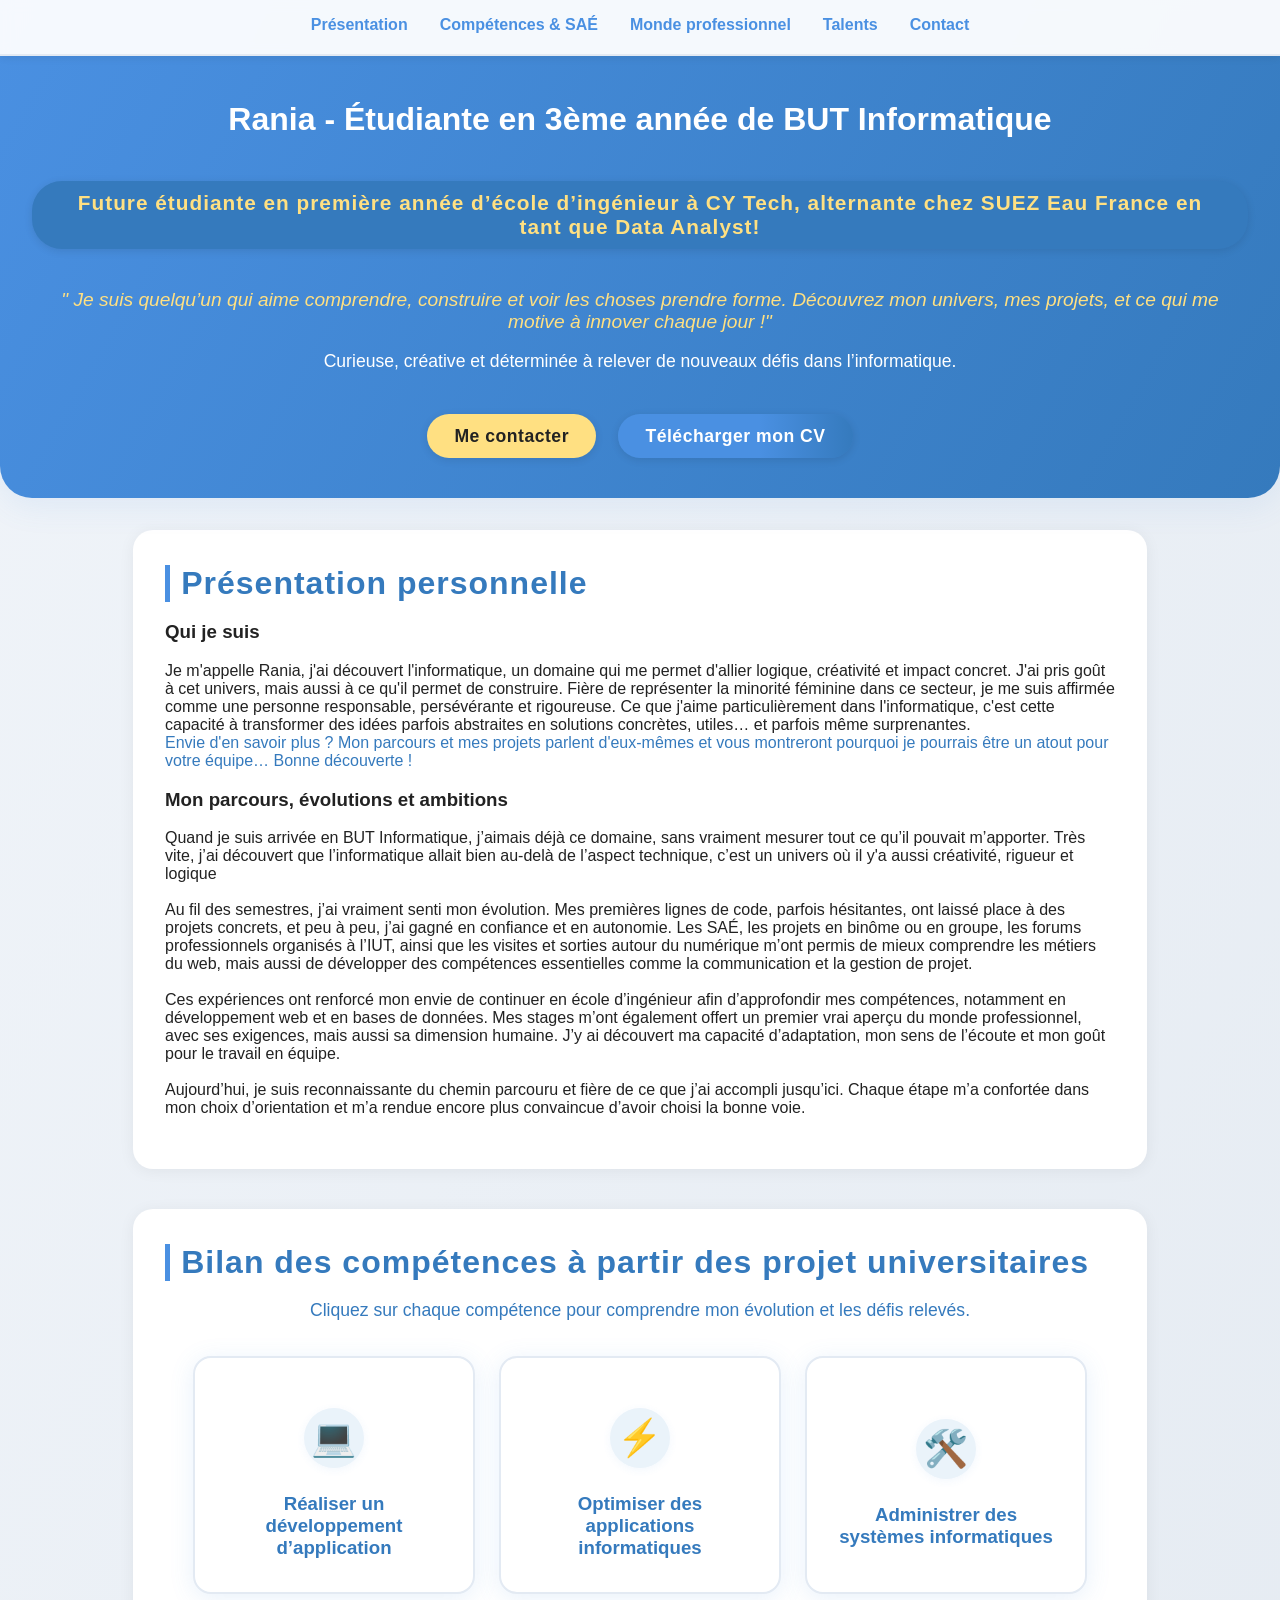
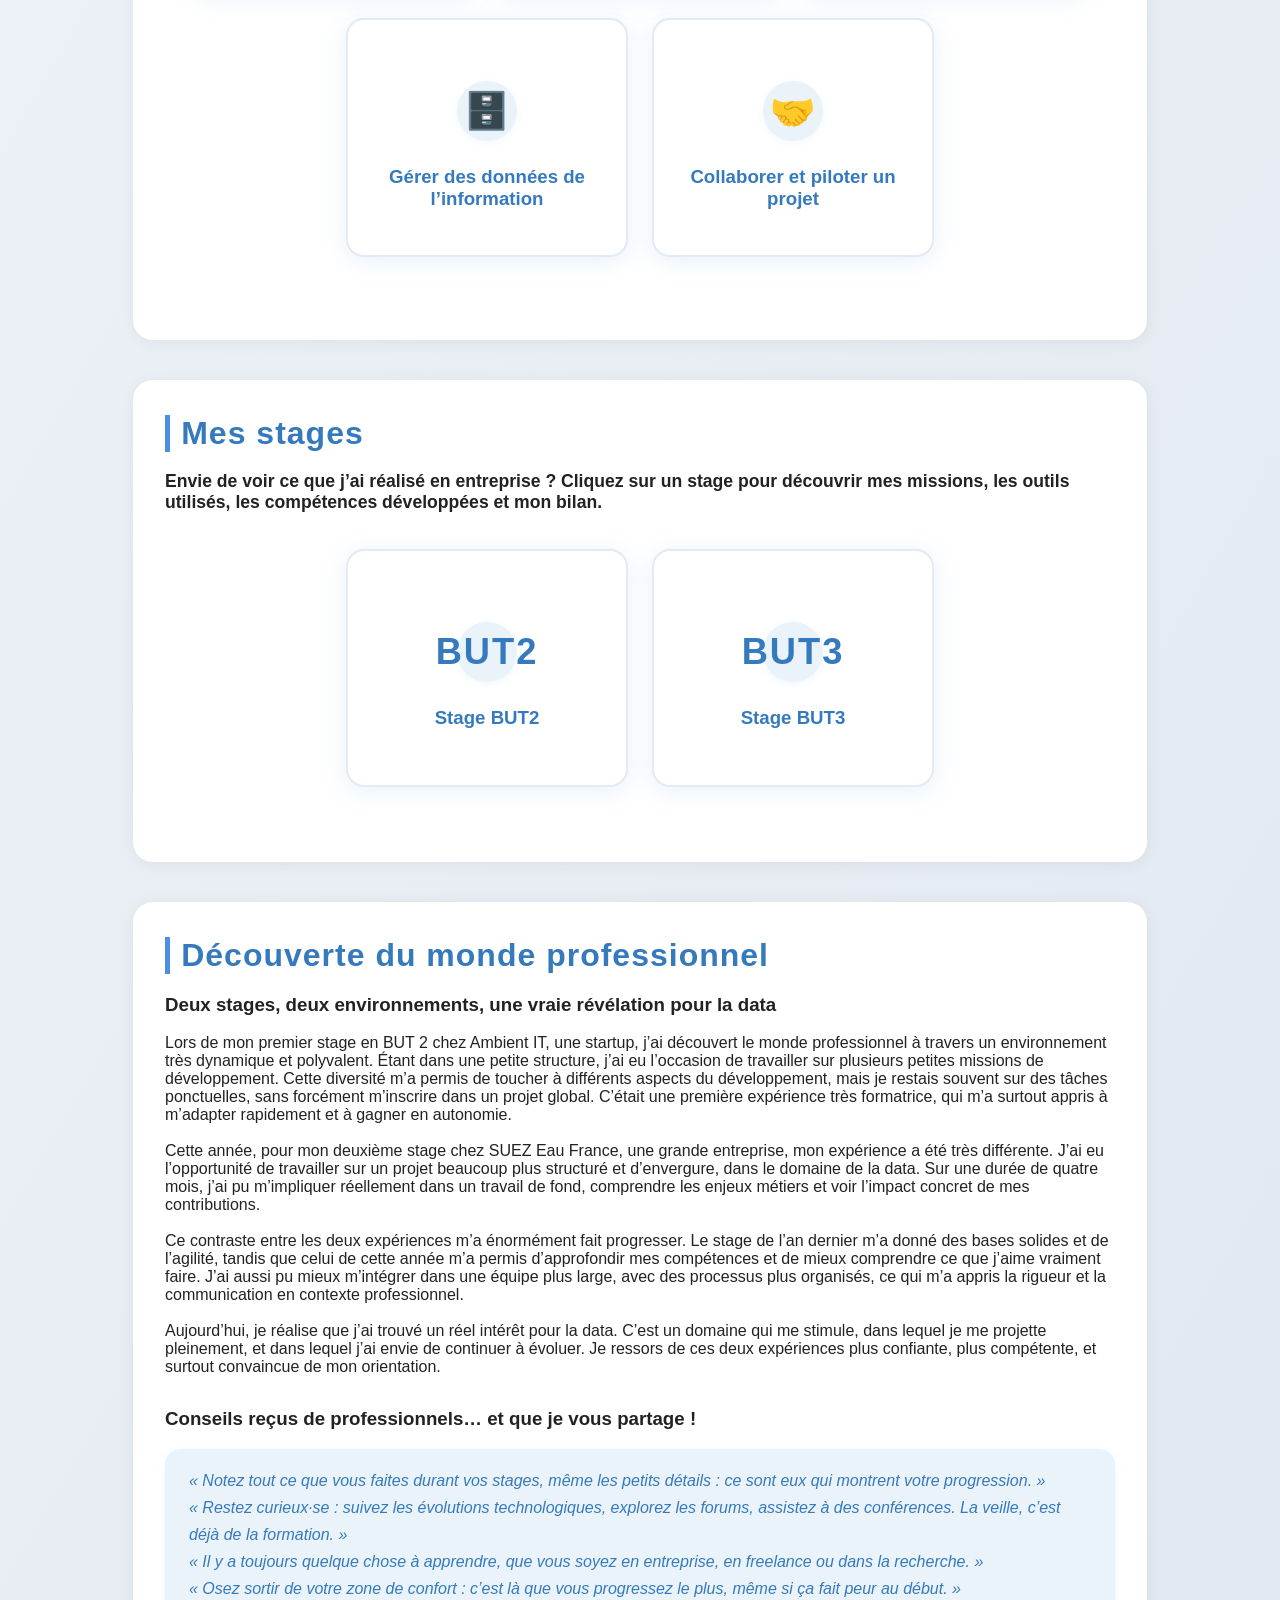
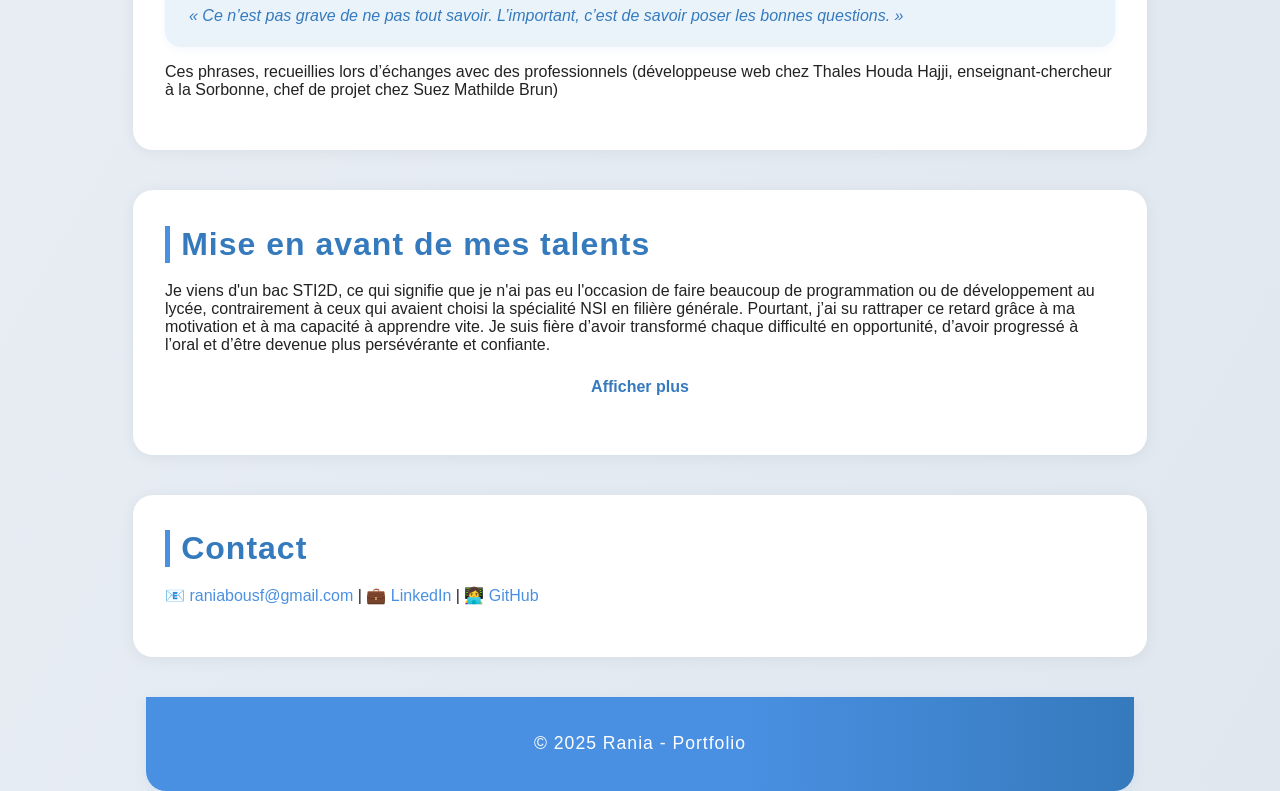
==== index.html @ 8cc6639d "Mise à jour du portfolio" ====
<!DOCTYPE html>
<html lang="fr">

<head>
  <meta charset="UTF-8">
  <meta name="viewport" content="width=device-width, initial-scale=1.0">
  <title>Portfolio de Rania</title>
  <style>
    body {
      margin: 0;
      font-family: 'Segoe UI', Arial, sans-serif;
      background: linear-gradient(120deg, #f0f4f9 0%, #e0e7ef 100%);
      color: #222;
      min-height: 100vh;
    }

    nav {
      position: fixed;
      top: 0;
      left: 0;
      right: 0;
      background: rgba(255, 255, 255, 0.95);
      box-shadow: 0 2px 8px rgba(0, 0, 0, 0.07);
      z-index: 10;
      display: flex;
      justify-content: center;
      gap: 2rem;
      padding: 1rem 0;
      backdrop-filter: blur(6px);
      border-bottom: 2px solid #e3eaf3;
      animation: fadeInDown 1s;
    }

    @keyframes fadeInDown {
      from {
        transform: translateY(-40px);
        opacity: 0;
      }

      to {
        transform: translateY(0);
        opacity: 1;
      }
    }

    nav a {
      color: #4A90E2;
      font-weight: 600;
      text-decoration: none;
      transition: color 0.2s, border-bottom 0.2s;
      padding-bottom: 2px;
      border-bottom: 2px solid transparent;
    }

    nav a:hover {
      color: #222;
      border-bottom: 2px solid #357ABD;
    }

    header {
      background: linear-gradient(120deg, #4A90E2 0%, #357ABD 100%);
      color: white;
      padding: 5rem 2rem 2.5rem 2rem;
      text-align: center;
      margin-bottom: 2rem;
      position: relative;
      border-radius: 0 0 32px 32px;
      box-shadow: 0 8px 32px rgba(74, 144, 226, 0.10);
      animation: fadeIn 1.2s;
    }

    @keyframes fadeIn {
      from {
        opacity: 0;
      }

      to {
        opacity: 1;
      }
    }

    .profile-pic {
      width: 130px;
      height: 130px;
      object-fit: cover;
      border-radius: 50%;
      border: 5px solid #fff;
      box-shadow: 0 4px 24px rgba(0, 0, 0, 0.10);
      margin-bottom: 1rem;
      background: #eee;
      transition: transform 0.3s;
    }

    .profile-pic:hover {
      transform: scale(1.07) rotate(-3deg);
    }

    .cv-btn {
      display: inline-block;
      margin-top: 1rem;
      padding: 0.7rem 1.7rem;
      background: linear-gradient(90deg, #4A90E2 60%, #357ABD 100%);
      color: #fff;
      border-radius: 25px;
      font-weight: 600;
      border: none;
      box-shadow: 0 2px 8px rgba(0, 0, 0, 0.10);
      cursor: pointer;
      transition: background 0.2s, color 0.2s, transform 0.2s;
      text-decoration: none;
      font-size: 1.1em;
      letter-spacing: 0.5px;
    }

    .cv-btn:hover {
      background: linear-gradient(90deg, #357ABD 60%, #4A90E2 100%);
      color: #fff;
      transform: scale(1.05);
    }

    section {
      padding: 2.2rem 2rem;
      max-width: 950px;
      margin: auto;
      background: #fff;
      border-radius: 20px;
      box-shadow: 0 2px 16px rgba(0, 0, 0, 0.06);
      margin-bottom: 2.5rem;
      animation: fadeIn 1.2s;
    }

    h2 {
      color: #357ABD;
      margin-top: 0;
      letter-spacing: 1px;
      font-size: 2em;
      border-left: 5px solid #4A90E2;
      padding-left: 0.7rem;
      margin-bottom: 1.2rem;
    }

    .skills,
    .projects {
      display: grid;
      grid-template-columns: repeat(auto-fit, minmax(220px, 1fr));
      gap: 1.2rem;
    }

    .card {
      background: linear-gradient(120deg, #f7fbff 60%, #eaf3fa 100%);
      padding: 1.4rem 1.1rem;
      border-radius: 16px;
      box-shadow: 0 2px 12px rgba(74, 144, 226, 0.09);
      transition: transform 0.22s, box-shadow 0.22s;
      border: 1px solid #e3eaf3;
      position: relative;
      overflow: hidden;
    }

    .card:hover {
      transform: translateY(-8px) scale(1.04) rotate(-1deg);
      box-shadow: 0 8px 32px rgba(74, 144, 226, 0.18);
      background: linear-gradient(120deg, #eaf3fa 60%, #f7fbff 100%);
    }

    .card h3 {
      margin-top: 0;
      color: #4A90E2;
      font-size: 1.2em;
    }

    .card:before {
      content: '';
      position: absolute;
      top: -40px;
      right: -40px;
      width: 80px;
      height: 80px;
      background: radial-gradient(circle, #4A90E2 0%, transparent 70%);
      opacity: 0.08;
      z-index: 0;
    }

    .card>* {
      position: relative;
      z-index: 1;
    }

    .card ul {
      margin: 0;
      padding-left: 1.2em;
    }

    #interests ul {
      list-style: none;
      padding: 0;
      display: flex;
      gap: 2rem;
      flex-wrap: wrap;
      justify-content: center;
      font-size: 1.1em;
    }

    #interests li {
      background: #eaf3fa;
      border-radius: 18px;
      padding: 0.5em 1.2em;
      box-shadow: 0 1px 4px rgba(74, 144, 226, 0.07);
      margin-bottom: 0.5em;
      display: flex;
      align-items: center;
      gap: 0.5em;
    }

    footer {
      text-align: center;
      padding: 1.2rem;
      background: linear-gradient(90deg, #4A90E2 60%, #357ABD 100%);
      color: white;
      border-radius: 0 0 20px 20px;
      margin: 2rem auto 0 auto;
      max-width: 950px;
      font-size: 1.1em;
      letter-spacing: 1px;
      box-shadow: 0 2px 12px rgba(74, 144, 226, 0.10);
    }

    a {
      color: #4A90E2;
      text-decoration: none;
      transition: color 0.2s;
    }

    a:hover {
      color: #357ABD;
    }

    @media (max-width: 700px) {
      section {
        padding: 1rem;
      }

      .skills,
      .projects {
        grid-template-columns: 1fr;
      }

      nav {
        gap: 1rem;
      }

      header {
        padding-top: 7rem;
      }
    }

    @media (max-width: 500px) {
      h2 {
        font-size: 1.3em;
      }

      .profile-pic {
        width: 90px;
        height: 90px;
      }
    }

    .accordion-container {
      max-width: 900px;
      margin: 2rem auto;
    }

    .accordion {
      background-color: #f7fbff;
      color: #357ABD;
      cursor: pointer;
      padding: 1.2rem 1.5rem;
      width: 100%;
      border: none;
      text-align: left;
      outline: none;
      font-size: 1.15em;
      font-weight: 600;
      border-radius: 12px;
      margin-bottom: 0.5rem;
      box-shadow: 0 2px 8px rgba(74, 144, 226, 0.07);
      transition: background 0.2s;
    }

    .accordion.active,
    .accordion:hover {
      background-color: #eaf3fa;
    }

    .panel {
      background: #fff;
      border-radius: 0 0 12px 12px;
      box-shadow: 0 2px 8px rgba(74, 144, 226, 0.04);
      max-height: 0;
      overflow: hidden;
      transition: max-height 0.3s ease;
      padding: 0 1.5rem;
      margin-bottom: 1.2rem;
    }

    .panel p {
      margin: 1.2rem 0;
    }

    .competence-cards {
      display: flex;
      flex-wrap: wrap;
      gap: 1.5rem;
      justify-content: center;
      margin-bottom: 2.5rem;
    }

    .competence-card {
      display: flex;
      flex-direction: column;
      align-items: center;
      justify-content: center;
      background: linear-gradient(120deg, #f7fbff 60%, #eaf3fa 100%);
      border-radius: 18px;
      box-shadow: 0 2px 12px rgba(74, 144, 226, 0.09);
      padding: 2rem 1.5rem 1.2rem 1.5rem;
      width: 220px;
      min-height: 180px;
      text-align: center;
      text-decoration: none;
      color: #357ABD;
      font-weight: 600;
      font-size: 1.08em;
      transition: transform 0.18s, box-shadow 0.18s, background 0.18s;
      border: 2px solid transparent;
      position: relative;
      overflow: visible;
    }

    .competence-card:hover {
      background: #eaf3fa;
      transform: translateY(-8px) scale(1.04);
      box-shadow: 0 8px 32px rgba(74, 144, 226, 0.18);
      border: 2px solid #4A90E2;
      cursor: pointer;
    }

    .competence-desc {
      display: none;
      position: absolute;
      left: 50%;
      top: 100%;
      transform: translateX(-50%);
      background: #fff;
      color: #357ABD;
      border-radius: 12px;
      box-shadow: 0 2px 12px rgba(74, 144, 226, 0.13);
      padding: 1em 1.2em;
      width: 260px;
      z-index: 10;
      font-size: 0.98em;
      font-weight: 400;
      margin-top: 0.7em;
      text-align: left;
    }

    .competence-card:hover .competence-desc {
      display: block;
    }

    @media (max-width: 900px) {
      .competence-desc {
        left: 50%;
        top: 110%;
        width: 90vw;
        max-width: 320px;
      }
    }
  </style>
  <link rel="stylesheet" href="competences.css">
</head>

<body>
  <nav>
    <a href="#presentation">Présentation</a>
    <a href="#competences">Compétences & SAÉ</a>
    <a href="#pro">Monde professionnel</a>
    <a href="#talents">Talents</a>
    <a href="#contact">Contact</a>
  </nav>
  <header>
    <h1>Rania - Étudiante en 3ème année de BUT Informatique</h1>
    <div
      style="font-size:1.3em; font-weight:600; margin:1em 0; color:#ffe082; background:#357ABD; display:inline-block; padding:0.5em 1.5em; border-radius:30px; box-shadow:0 2px 8px rgba(0,0,0,0.10); letter-spacing:1px;">
      Future étudiante en première année d’école d’ingénieur à CY Tech, alternante chez SUEZ Eau France en tant que Data
      Analyst!</div>
    <p style="font-style: italic; font-size:1.2em; margin-bottom:0.5em; color:#ffe082;">"
      Je suis quelqu’un qui aime comprendre, construire et voir les choses prendre forme. Découvrez mon univers, mes
      projets, et ce qui me motive à innover chaque jour !"
    </p>
    <p style="font-size:1.1em; color:#fff; margin-bottom:1.5em;">Curieuse, créative et déterminée à relever de nouveaux
      défis dans l’informatique.</p>
    <a href="#contact" class="cv-btn" style="background:#ffe082; color:#222; margin-right:1em;">Me contacter</a>
    <a href="CV_Rania_cytech.pdf" class="cv-btn" download="CV_Rania_cytech.pdf">Télécharger mon CV</a>
  </header>

  <section id="presentation">
    <h2>Présentation personnelle</h2>
    <h3>Qui je suis</h3>
    <p style="color: #222;">Je m'appelle Rania, j'ai découvert l'informatique, un domaine qui me permet d'allier
      logique, créativité et impact concret. J'ai pris goût à cet univers, mais aussi à ce qu'il permet de construire.
      Fière de représenter la minorité féminine dans ce secteur, je me suis affirmée comme une personne responsable,
      persévérante et rigoureuse. Ce que j'aime particulièrement dans l'informatique, c'est cette capacité à
      transformer des idées parfois abstraites en solutions concrètes, utiles… et parfois même surprenantes.<br><span
        style="color:#357ABD;font-weight:500;">Envie d'en savoir plus ? Mon parcours et mes projets parlent d'eux-mêmes
        et vous montreront pourquoi je pourrais être un atout pour votre équipe… Bonne découverte !</span></p>
    <h3>Mon parcours, évolutions et ambitions</h3>
    <p style="color: #222;">Quand je suis arrivée en BUT Informatique, j’aimais déjà ce domaine, sans vraiment mesurer
      tout ce qu’il pouvait m’apporter. Très vite, j’ai découvert que l’informatique allait bien au-delà de l’aspect
      technique, c’est un univers où il y'a aussi créativité, rigueur et logique
      <br><br>
      Au fil des semestres, j’ai vraiment senti mon évolution. Mes premières lignes de code, parfois hésitantes, ont
      laissé place à des projets concrets, et peu à peu, j’ai gagné en confiance et en autonomie. Les SAÉ, les projets
      en
      binôme ou en groupe, les forums professionnels organisés à l’IUT, ainsi que les visites et sorties autour du
      numérique m’ont permis de mieux comprendre les métiers du web, mais aussi de développer des compétences
      essentielles comme la communication et la gestion de projet.
      <br><br>
      Ces expériences ont renforcé mon envie de continuer en école d’ingénieur afin d’approfondir mes compétences,
      notamment en développement web et en bases de données. Mes stages m’ont également offert un premier vrai aperçu du
      monde professionnel, avec ses exigences, mais aussi sa dimension humaine. J’y ai découvert ma capacité
      d’adaptation, mon sens de l’écoute et mon goût pour le travail en équipe.
      <br><br>
      Aujourd’hui, je suis reconnaissante du chemin parcouru et fière de ce que j’ai accompli jusqu’ici. Chaque étape
      m’a confortée dans mon choix d’orientation et m’a rendue encore plus convaincue d’avoir choisi la bonne voie.
    </p>
  </section>

  <section id="competences">
    <h2>Bilan des compétences à partir des projet universitaires</h2>
    <p style="text-align:center;font-size:1.1em;margin-bottom:2em;color:#357ABD;font-weight:500;">Cliquez sur chaque
      compétence pour comprendre mon évolution et les défis relevés.</p>
    <div class="competence-cards">
      <a href="competence-realiser.html" class="competence-card">
        <span class="competence-icon">💻</span>
        <span class="competence-title">Réaliser un développement d’application</span>
        <span class="competence-desc">Concevoir, développer, tester et documenter une solution applicative à partir d’un
          besoin utilisateur. Ici, je montre comment je transforme une idée en application concrète, du cahier des
          charges au produit fini.</span>
      </a>
      <a href="competence-optimiser.html" class="competence-card">
        <span class="competence-icon">⚡</span>
        <span class="competence-title">Optimiser des applications informatiques</span>
        <span class="competence-desc">Proposer et mettre en œuvre des solutions pour améliorer les performances, la
          qualité ou la maintenabilité d'une application. J’aime chercher comment rendre un projet plus efficace, plus
          rapide, et plus fiable.</span>
      </a>
      <a href="competence-administrer.html" class="competence-card">
        <span class="competence-icon">🛠️</span>
        <span class="competence-title">Administrer des systèmes informatiques</span>
        <span class="competence-desc">Installer, configurer, sécuriser et maintenir des systèmes informatiques et des
          réseaux. Cette compétence m’a appris à organiser, sécuriser et maintenir l’infrastructure technique qui fait
          tourner les applications.</span>
      </a>
      <a href="competence-gerer.html" class="competence-card">
        <span class="competence-icon">🗄️</span>
        <span class="competence-title">Gérer des données de l’information</span>
        <span class="competence-desc">Concevoir, mettre en place, interroger et exploiter des bases de données pour
          répondre à un besoin. J’ai appris à structurer, manipuler et valoriser les données pour en tirer le
          meilleur.</span>
      </a>
      <a href="competence-collaborer.html" class="competence-card">
        <span class="competence-icon">🤝</span>
        <span class="competence-title">Collaborer et piloter un projet</span>
        <span class="competence-desc">Organiser, piloter un projet et travailler efficacement en équipe. Pour moi, c’est
          la clé pour avancer ensemble, partager les idées, s’adapter et réussir collectivement.</span>
      </a>
    </div>
    <!-- Sections détaillées pour chaque compétence (à remplir) -->
    <div id="competence-realiser" style="margin-top:3em;"></div>
    <div id="competence-optimiser" style="margin-top:3em;"></div>
    <div id="competence-administrer" style="margin-top:3em;"></div>
    <div id="competence-gerer" style="margin-top:3em;"></div>
    <div id="competence-collaborer" style="margin-top:3em;"></div>
  </section>

  <section id="stages">
    <h2>Mes stages</h2>
    <p style="color: #222; margin-bottom: 2em; font-weight: 600; font-size: 1.1em;">Envie de voir ce que j’ai réalisé en
      entreprise ?
      Cliquez sur un stage pour découvrir mes missions, les outils utilisés, les compétences développées et mon
      bilan.</p>
    <div class="competence-cards">
      <a href="stage.html#stage-but2" class="competence-card">
        <span class="competence-icon">BUT2</span>
        <span class="competence-title">Stage BUT2</span>
        <span class="competence-desc">Ambient IT (startup) : missions variées en développement.</span>
      </a>
      <a href="stage.html#stage-but3" class="competence-card">
        <span class="competence-icon">BUT3</span>
        <span class="competence-title">Stage BUT3</span>
        <span class="competence-desc">SUEZ Eau France : projet data structuré et impact concret.</span>
      </a>
    </div>
  </section>

  <section id="pro">
    <h2>Découverte du monde professionnel</h2>
    <h3>Deux stages, deux environnements, une vraie révélation pour la data</h3>
    <p style="color: #222;">Lors de mon premier stage en BUT 2 chez Ambient IT, une startup, j’ai découvert le monde
      professionnel à travers un environnement très dynamique et polyvalent. Étant dans une petite structure, j’ai eu
      l’occasion de travailler sur plusieurs petites missions de développement. Cette diversité m’a permis de toucher à
      différents aspects du développement, mais je restais souvent sur des tâches ponctuelles, sans forcément m’inscrire
      dans un projet global. C’était une première expérience très formatrice, qui m’a surtout appris à m’adapter
      rapidement et à gagner en autonomie.
      <br><br>
      Cette année, pour mon deuxième stage chez SUEZ Eau France, une grande entreprise, mon expérience a été très
      différente. J’ai eu l’opportunité de travailler sur un projet beaucoup plus structuré et d’envergure, dans le
      domaine de la data. Sur une durée de quatre mois, j’ai pu m’impliquer réellement dans un travail de fond,
      comprendre les enjeux métiers et voir l’impact concret de mes contributions.
      <br><br>
      Ce contraste entre les deux expériences m’a énormément fait progresser. Le stage de l’an dernier m’a donné des
      bases solides et de l’agilité, tandis que celui de cette année m’a permis d’approfondir mes compétences et de
      mieux comprendre ce que j’aime vraiment faire. J’ai aussi pu mieux m’intégrer dans une équipe plus large, avec des
      processus plus organisés, ce qui m’a appris la rigueur et la communication en contexte professionnel.
      <br><br>
      Aujourd’hui, je réalise que j’ai trouvé un réel intérêt pour la data. C’est un domaine qui me stimule, dans lequel
      je me projette pleinement, et dans lequel j’ai envie de continuer à évoluer. Je ressors de ces deux expériences
      plus confiante, plus compétente, et surtout convaincue de mon orientation.
    </p>

    <div class="projet-card projet-flex" style="margin-top:2em;">
      <div class="projet-info">
        <h3>Conseils reçus de professionnels… et que je vous partage !</h3>
        <p
          style="font-style:italic;color:#357ABD;line-height:1.7;background:#eaf3fa;padding:1.1em 1.5em;border-radius:16px;box-shadow:0 2px 8px rgba(74,144,226,0.07);margin-bottom:1em;">
          « Notez tout ce que vous faites durant vos stages, même les petits détails : ce sont eux qui montrent votre
          progression. »<br>
          « Restez curieux·se : suivez les évolutions technologiques, explorez les forums, assistez à des conférences.
          La veille, c’est déjà de la formation. »<br>
          « Il y a toujours quelque chose à apprendre, que vous soyez en entreprise, en freelance ou dans la recherche.
          »<br>
          « Osez sortir de votre zone de confort : c’est là que vous progressez le plus, même si ça fait peur au début.
          »<br>
          « Ce n’est pas grave de ne pas tout savoir. L’important, c’est de savoir poser les bonnes questions. »
        </p>
        <p style="margin-top:1em; color: #222;">
          Ces phrases, recueillies lors d’échanges avec des professionnels (développeuse web chez Thales Houda Hajji,
          enseignant-chercheur à la Sorbonne, chef de projet chez Suez Mathilde Brun)
        </p>
      </div>
    </div>
  </section>

  <section id="mise-en-avant-talents">
    <h2>Mise en avant de mes talents</h2>
    <div id="talents-preview" style="margin-bottom:1.5em;">
      <p style="color: #222;">Je viens d'un bac STI2D, ce qui signifie que je n'ai pas eu l'occasion de faire beaucoup
        de programmation ou de
        développement au lycée, contrairement à ceux qui avaient choisi la spécialité NSI en filière générale. Pourtant,
        j’ai su rattraper ce retard grâce à ma motivation et à ma capacité à apprendre vite. Je suis fière d’avoir
        transformé chaque difficulté en opportunité, d’avoir progressé à l’oral et d’être devenue plus persévérante et
        confiante.</p>
      <div style="text-align:center;margin-top:1.5em;">
        <a href="#" id="afficher-plus-talents"
          onclick="document.getElementById('talents-full').style.display='block';this.style.display='none';document.getElementById('afficher-moins-talents').style.display='block';return false;"
          style="font-weight:700;color:#357ABD;text-decoration:none;">Afficher plus</a>
      </div>
    </div>
    <div id="talents-full" style="display:none;margin-bottom:1.5em;">
      <p>Je suis fière d’avoir pu relever le défi que je m’étais fixé en intégrant le BUT Informatique. J’ai toujours su
        m’adapter, rebondir et aller au bout de mes projets, même quand la solution n’était pas évidente. Cette force
        m’a permis de progresser rapidement, de prendre confiance en moi et de prouver que la passion et la persévérance
        peuvent compenser n’importe quel retard initial.<br><br>
        J’ai également gagné en assurance grâce aux nombreux oraux que j’ai effectués durant mes deux années de BUT. Au
        début, ces présentations étaient un vrai défi, mais avec du travail et de la pratique, j’ai appris à structurer
        mes idées, gérer mon stress, et aujourd’hui, je me sens capable de défendre mes projets avec conviction.<br><br>
        Je n’avais peut-être pas de prédisposition particulière pour l’informatique, mais j’ai fourni beaucoup d’efforts
        et de travail, et je suis fière de ce que j’ai pu accomplir. Mais ce dont je suis le plus fière, c’est surtout
        de la personne que je suis devenue grâce à ce parcours : plus persévérante, plus confiante, et toujours curieuse
        d’apprendre et de progresser. Ce chemin m’a appris que la détermination et la régularité sont des clés
        essentielles pour réussir, et c’est cette mentalité qui continue de me motiver chaque jour.</p>
      <div style="text-align:center;margin-top:1.5em;">
        <a href="#" id="afficher-moins-talents"
          onclick="document.getElementById('talents-full').style.display='none';document.getElementById('afficher-plus-talents').style.display='inline-block';this.style.display='none';return false;"
          style="font-weight:700;color:#357ABD;text-decoration:none;display:none;">Afficher moins</a>
      </div>
    </div>
  </section>

  <section id="contact">
    <h2>Contact</h2>
    <p>📧 <a href="mailto:raniabousf@gmail.com">raniabousf@gmail.com</a> | 💼 <a
        href="https://www.linkedin.com/in/rania-bousfiha-b05393273?utm_source=share&utm_campaign=share_via&utm_content=profile&utm_medium=ios_app">LinkedIn</a>
      | 👩‍💻 <a href="https://github.com/rania212">GitHub</a></p>
  </section>

  <footer>
    <p>© 2025 Rania - Portfolio</p>
  </footer>
</body>

</html>
---- competences.css ----
/* Styles pour la section compétences (cartes et bulles au survol) */
.competence-cards {
  display: flex;
  flex-wrap: wrap;
  gap: 1.5rem;
  justify-content: center;
  margin-bottom: 2.5rem;
}
.competence-card {
  display: flex;
  flex-direction: column;
  align-items: center;
  justify-content: center;
  background: #fff;
  border-radius: 18px;
  box-shadow: 0 4px 24px rgba(74,144,226,0.13);
  padding: 2.2rem 1.5rem 1.2rem 1.5rem;
  width: 230px;
  min-height: 180px;
  text-align: center;
  text-decoration: none;
  color: #357ABD;
  font-weight: 600;
  font-size: 1.08em;
  transition: transform 0.18s, box-shadow 0.18s, background 0.18s, border 0.18s;
  border: 2px solid #e3eaf3;
  position: relative;
  overflow: hidden;
}
.competence-card:hover {
  background: #f7fbff;
  transform: translateY(-8px) scale(1.04);
  box-shadow: 0 8px 32px rgba(74,144,226,0.18);
  border: 2px solid #4A90E2;
  cursor: pointer;
}
.competence-icon {
  font-size: 2.1em;
  font-weight: 700;
  letter-spacing: 2px;
  color: #357ABD;
  background: #eaf3fa;
  border-radius: 50%;
  width: 60px;
  height: 60px;
  display: flex;
  align-items: center;
  justify-content: center;
  margin-bottom: 0.7em;
  box-shadow: 0 2px 8px rgba(74,144,226,0.07);
  transition: opacity 0.2s;
}
.competence-title {
  font-size: 1.08em;
  font-weight: 600;
  transition: opacity 0.2s;
}
.competence-card:hover .competence-icon,
.competence-card:hover .competence-title {
  opacity: 0;
  pointer-events: none;
}
.competence-desc {
  opacity: 0;
  pointer-events: none;
  position: absolute;
  top: 50%;
  left: 50%;
  transform: translate(-50%, -50%);
  background: none;
  color: #357ABD;
  border-radius: 12px;
  box-shadow: none;
  padding: 0 1em;
  width: 90%;
  z-index: 10;
  font-size: 0.98em;
  font-weight: 400;
  text-align: center;
  transition: opacity 0.2s;
  display: block;
}
.competence-card:hover .competence-desc {
  opacity: 1;
  pointer-events: auto;
}
@media (max-width: 900px) {
  .competence-cards { flex-direction: column; align-items: center; }
  .competence-card { width: 90%; }
  .competence-desc { left: 50%; top: 110%; width: 90vw; max-width: 320px; }
}
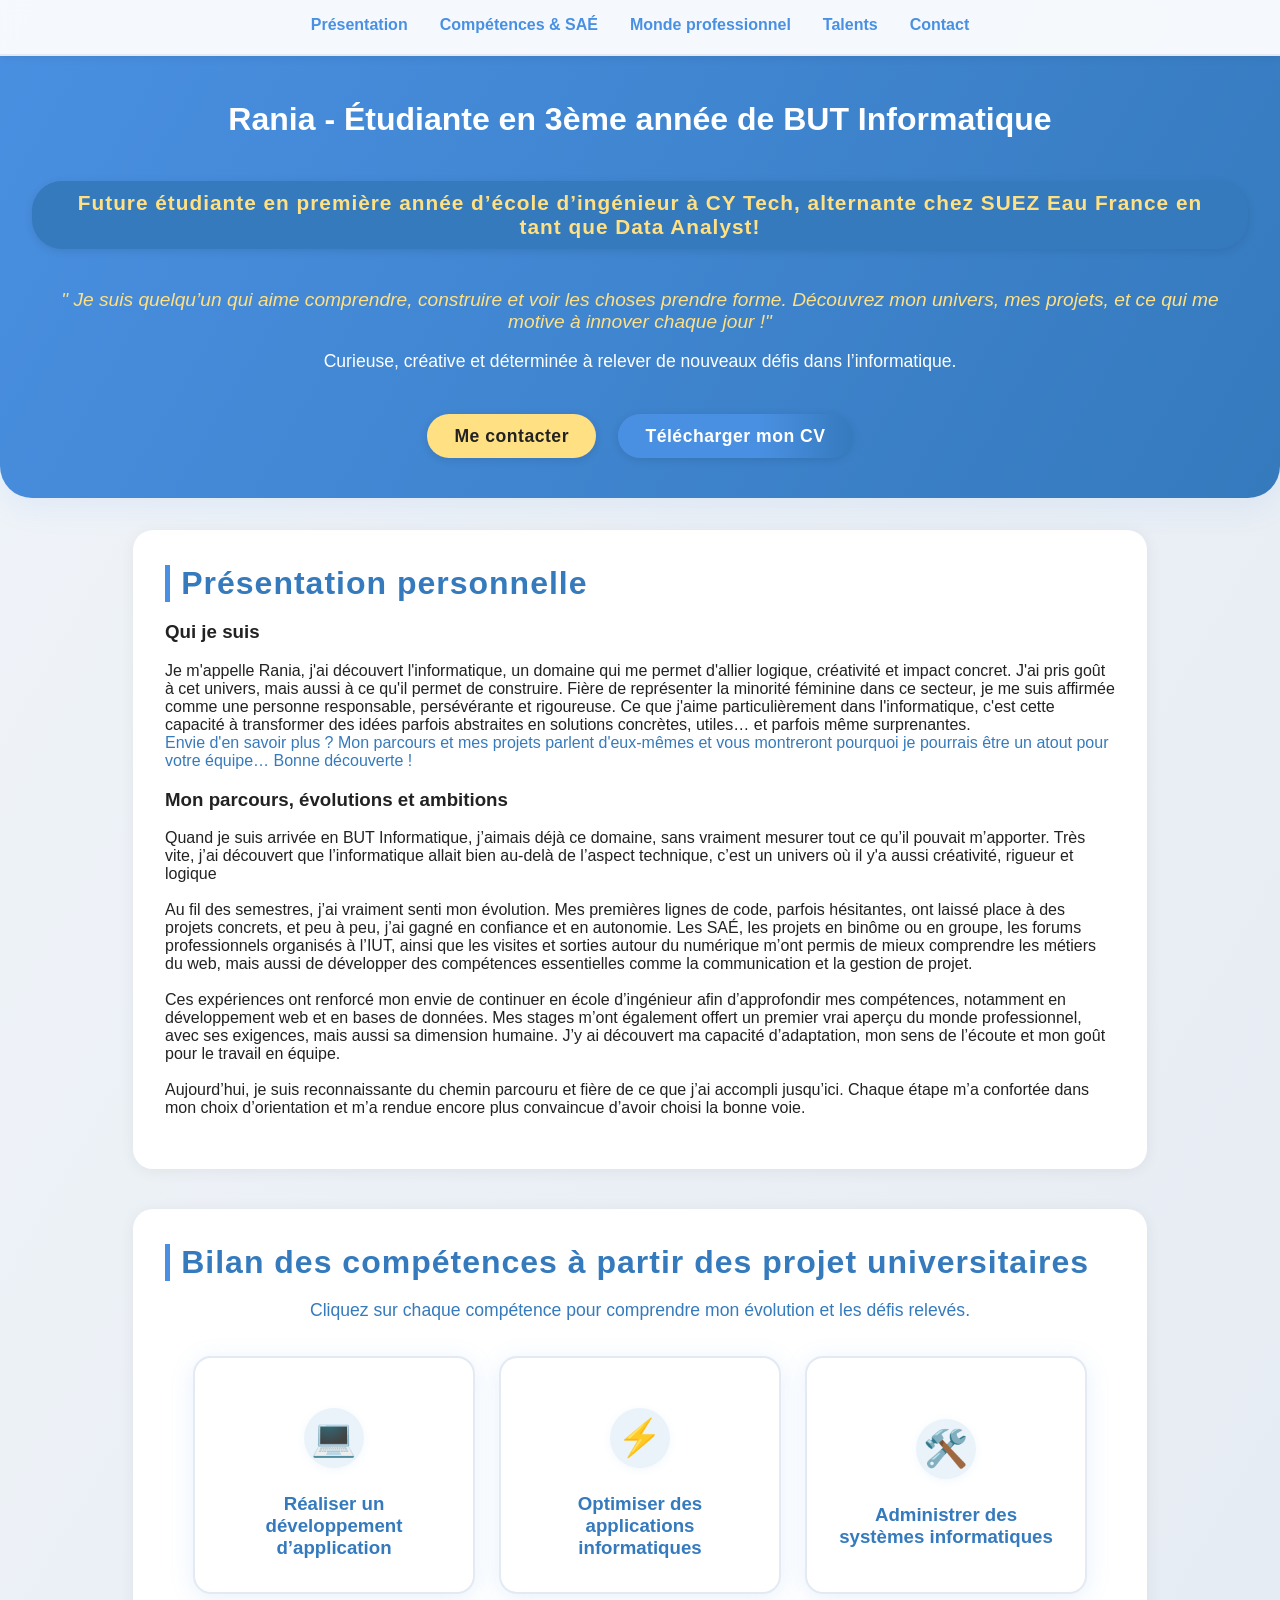
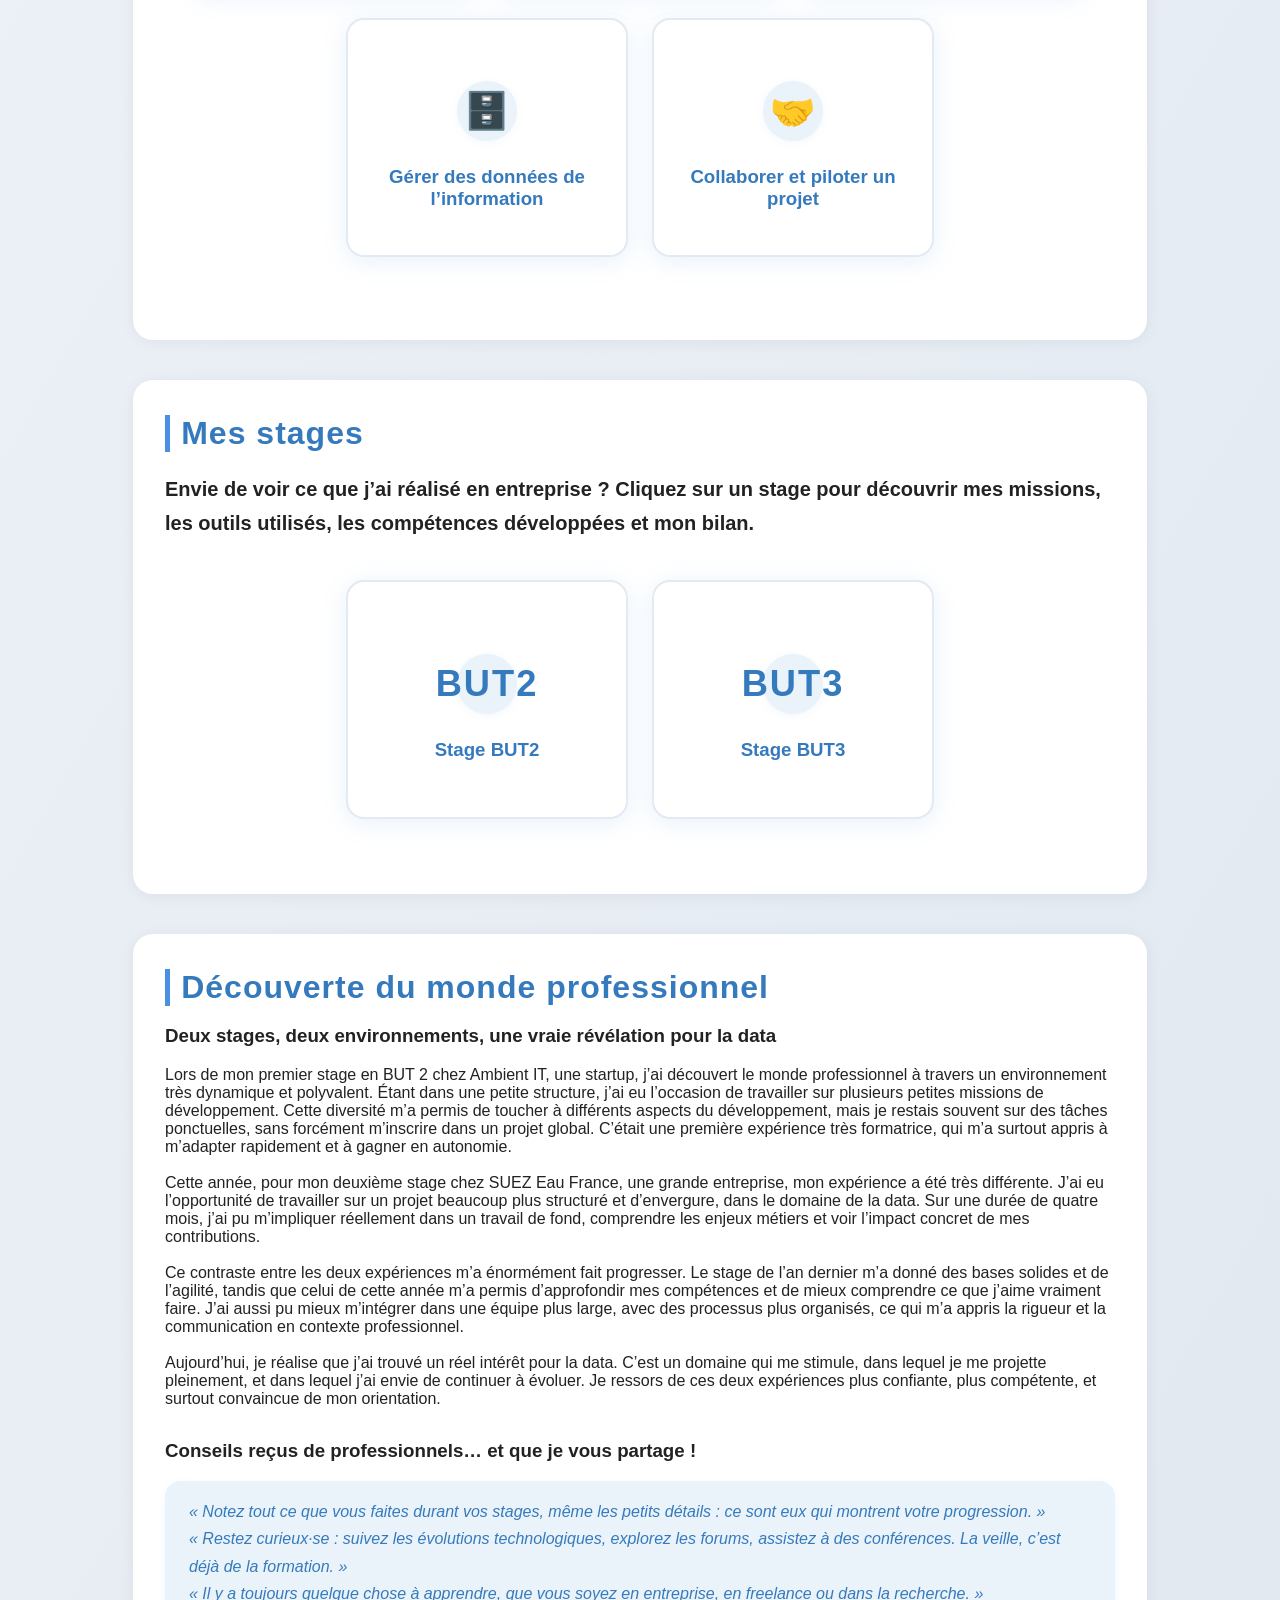
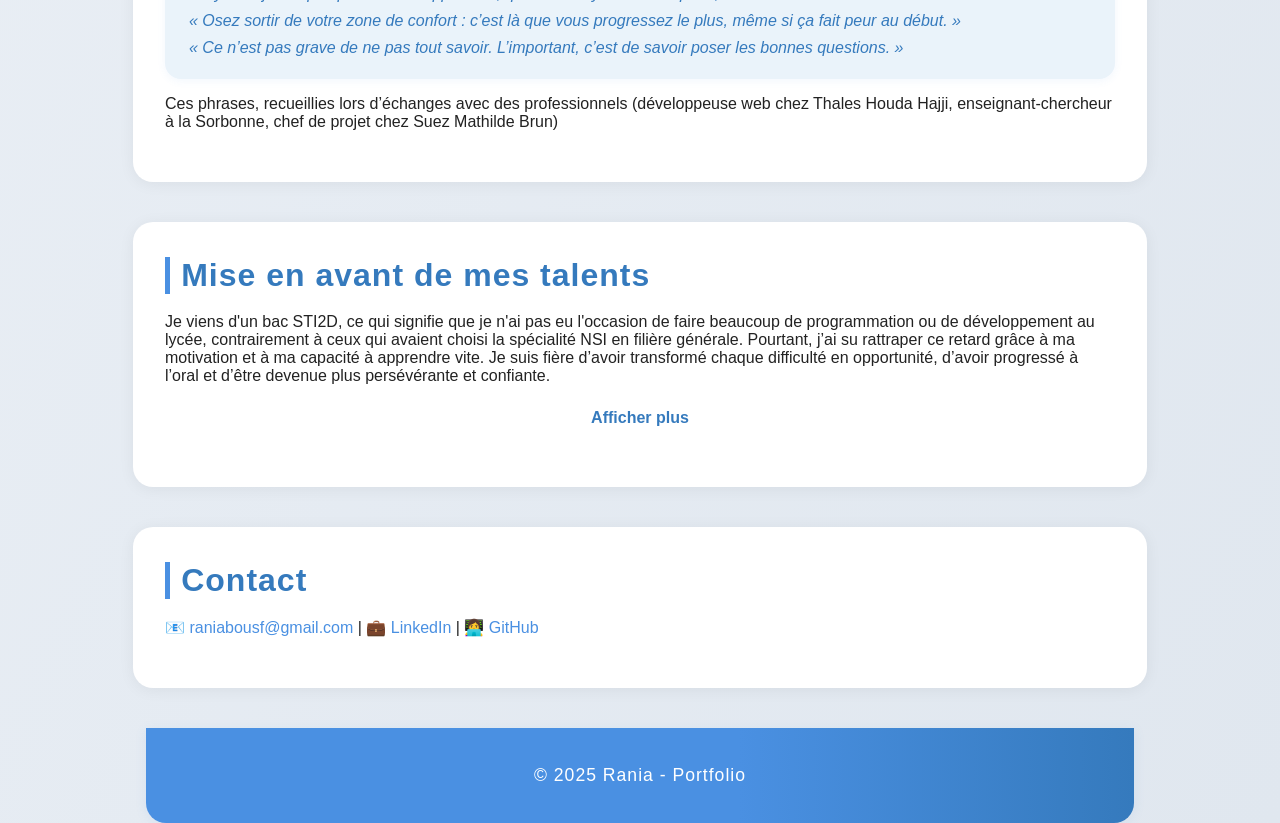
==== commit ffa8fcee: "Mise à jour du portfolio" ====
--- a/index.html
+++ b/index.html
@@ -486,7 +486,8 @@
 
   <section id="stages">
     <h2>Mes stages</h2>
-    <p style="color: #222; margin-bottom: 2em; font-weight: 600; font-size: 1.1em;">Envie de voir ce que j’ai réalisé en
+    <p style="color: #222; margin-bottom: 2em; font-weight: 600; font-size: 1.25em; line-height: 1.7;">Envie de voir ce
+      que j’ai réalisé en
       entreprise ?
       Cliquez sur un stage pour découvrir mes missions, les outils utilisés, les compétences développées et mon
       bilan.</p>
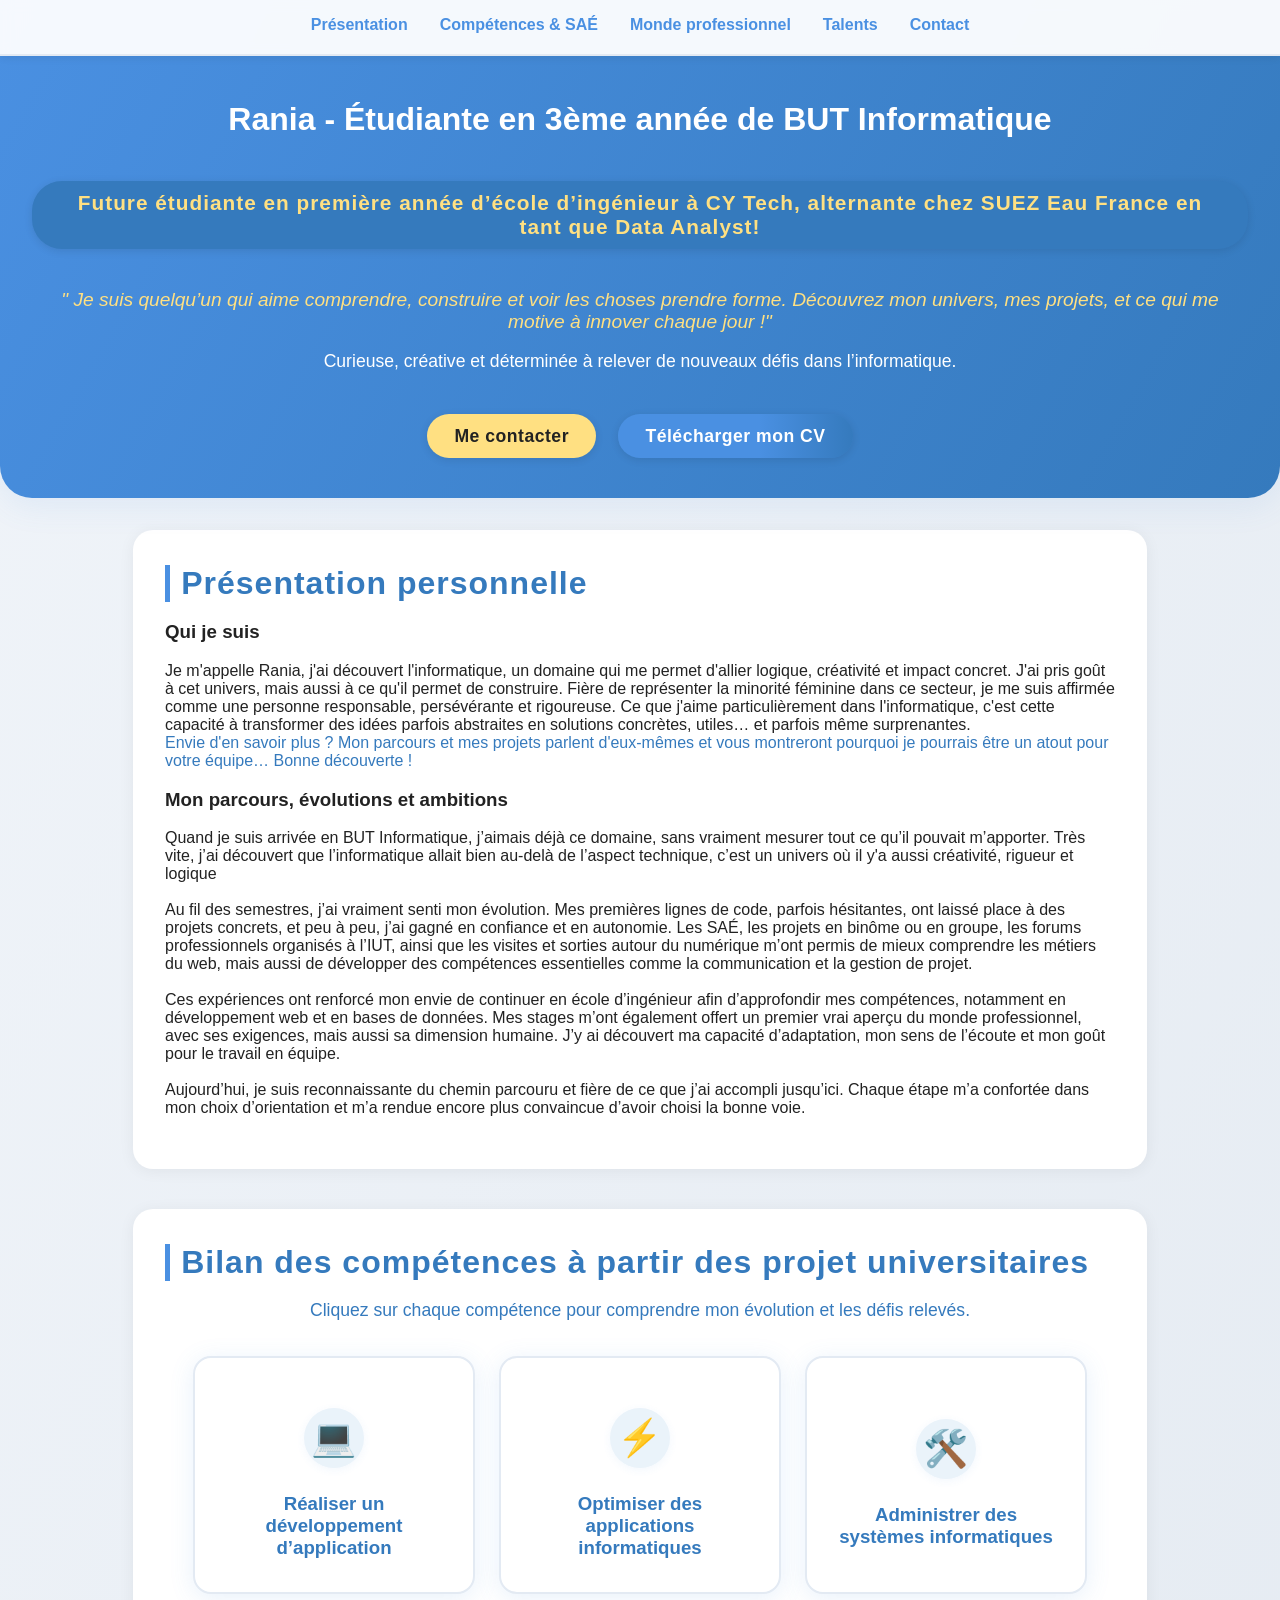
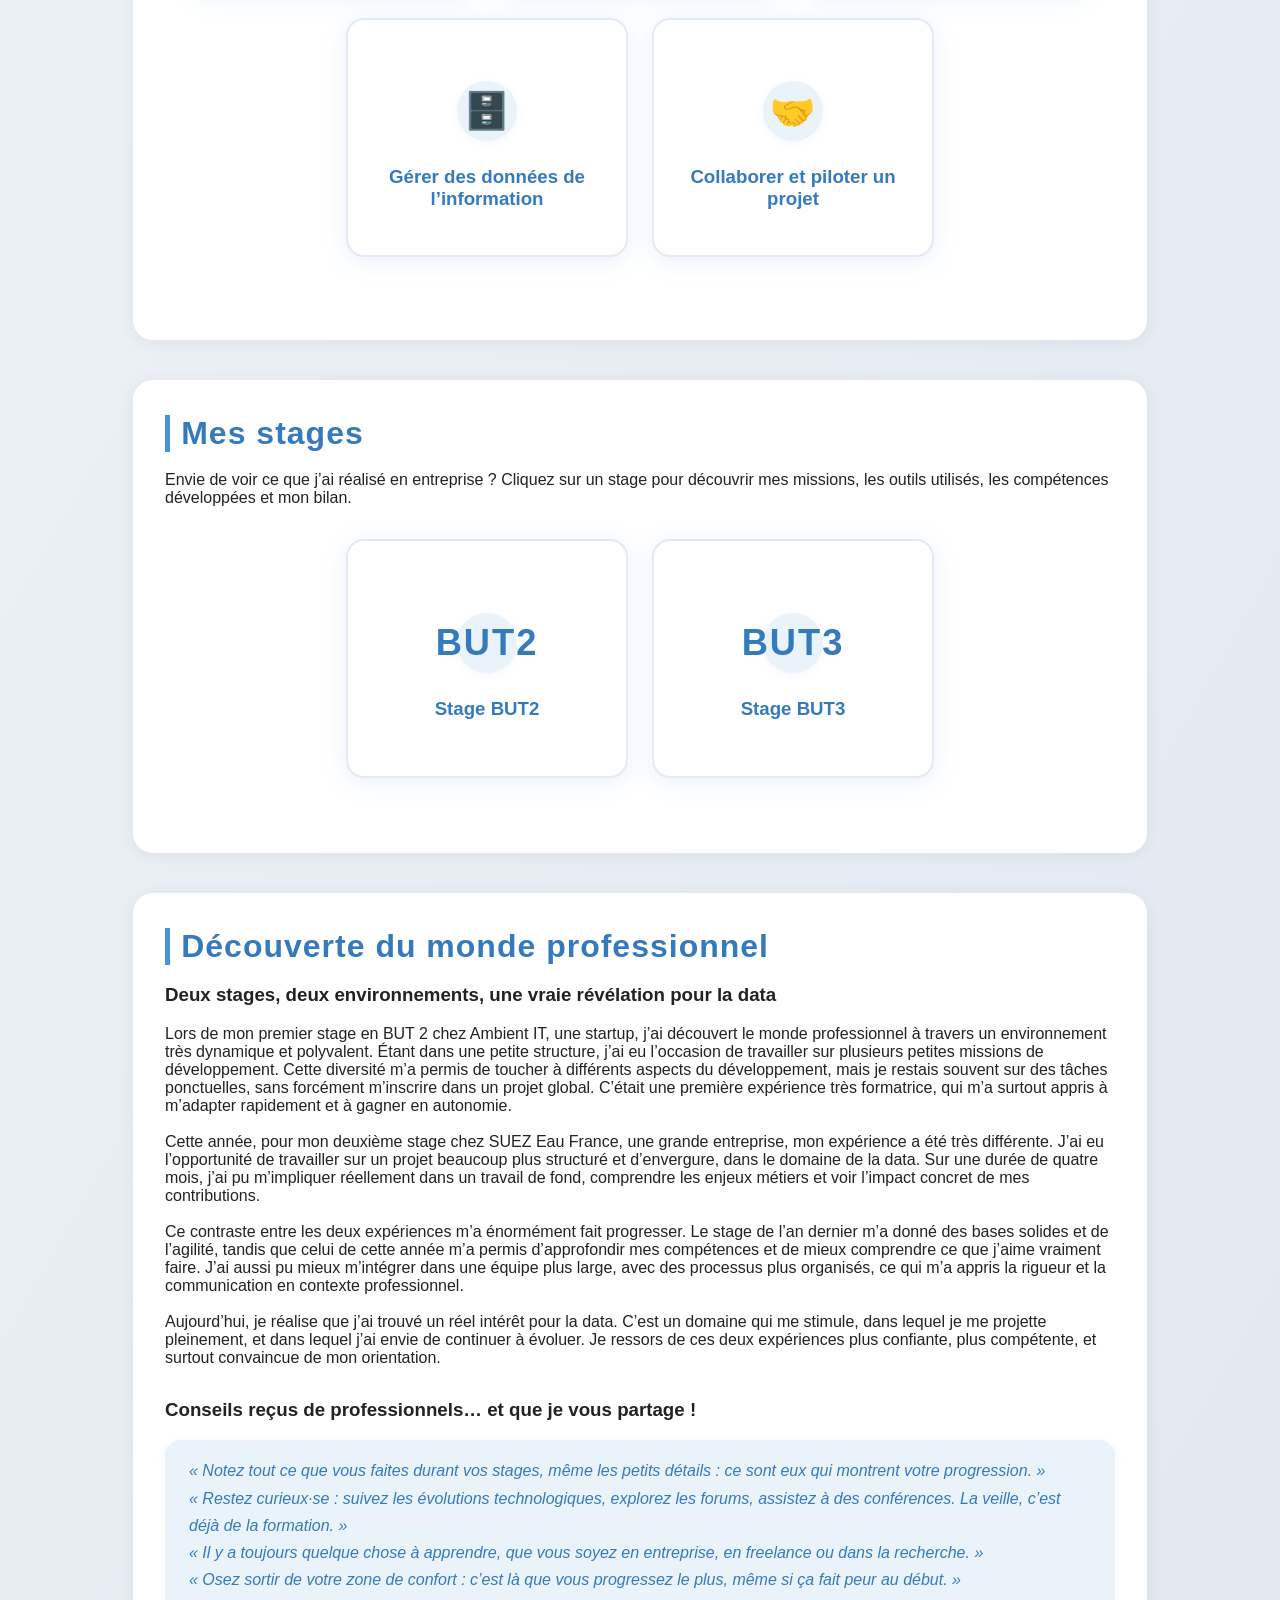
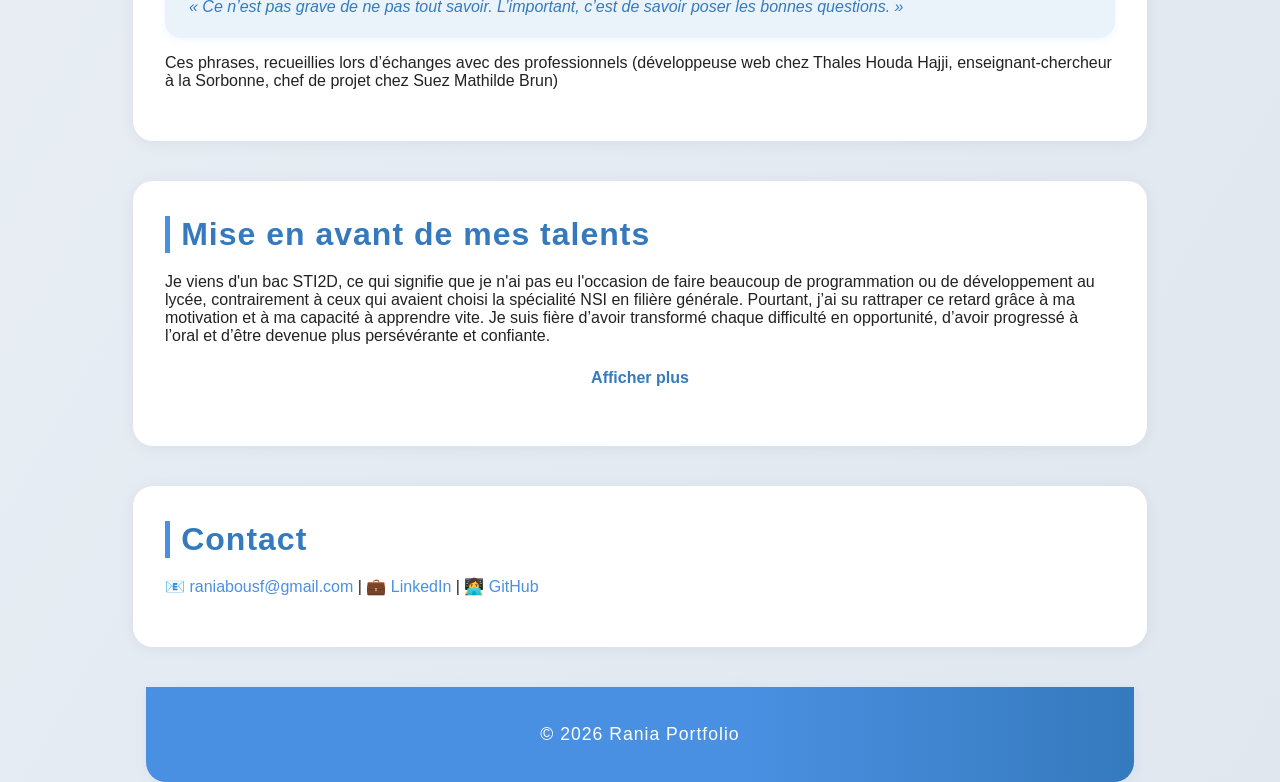
==== commit 175ed99d: "Mise à jour du portfolio" ====
--- a/index.html
+++ b/index.html
@@ -486,11 +486,8 @@
 
   <section id="stages">
     <h2>Mes stages</h2>
-    <p style="color: #222; margin-bottom: 2em; font-weight: 600; font-size: 1.25em; line-height: 1.7;">Envie de voir ce
-      que j’ai réalisé en
-      entreprise ?
-      Cliquez sur un stage pour découvrir mes missions, les outils utilisés, les compétences développées et mon
-      bilan.</p>
+    <p style="color: #222; margin-bottom: 2em;">Envie de voir ce que j’ai réalisé en entreprise ? Cliquez sur un stage
+      pour découvrir mes missions, les outils utilisés, les compétences développées et mon bilan.</p>
     <div class="competence-cards">
       <a href="stage.html#stage-but2" class="competence-card">
         <span class="competence-icon">BUT2</span>
@@ -597,7 +594,7 @@
   </section>
 
   <footer>
-    <p>© 2025 Rania - Portfolio</p>
+    <p>© 2026 Rania Portfolio</p>
   </footer>
 </body>
 
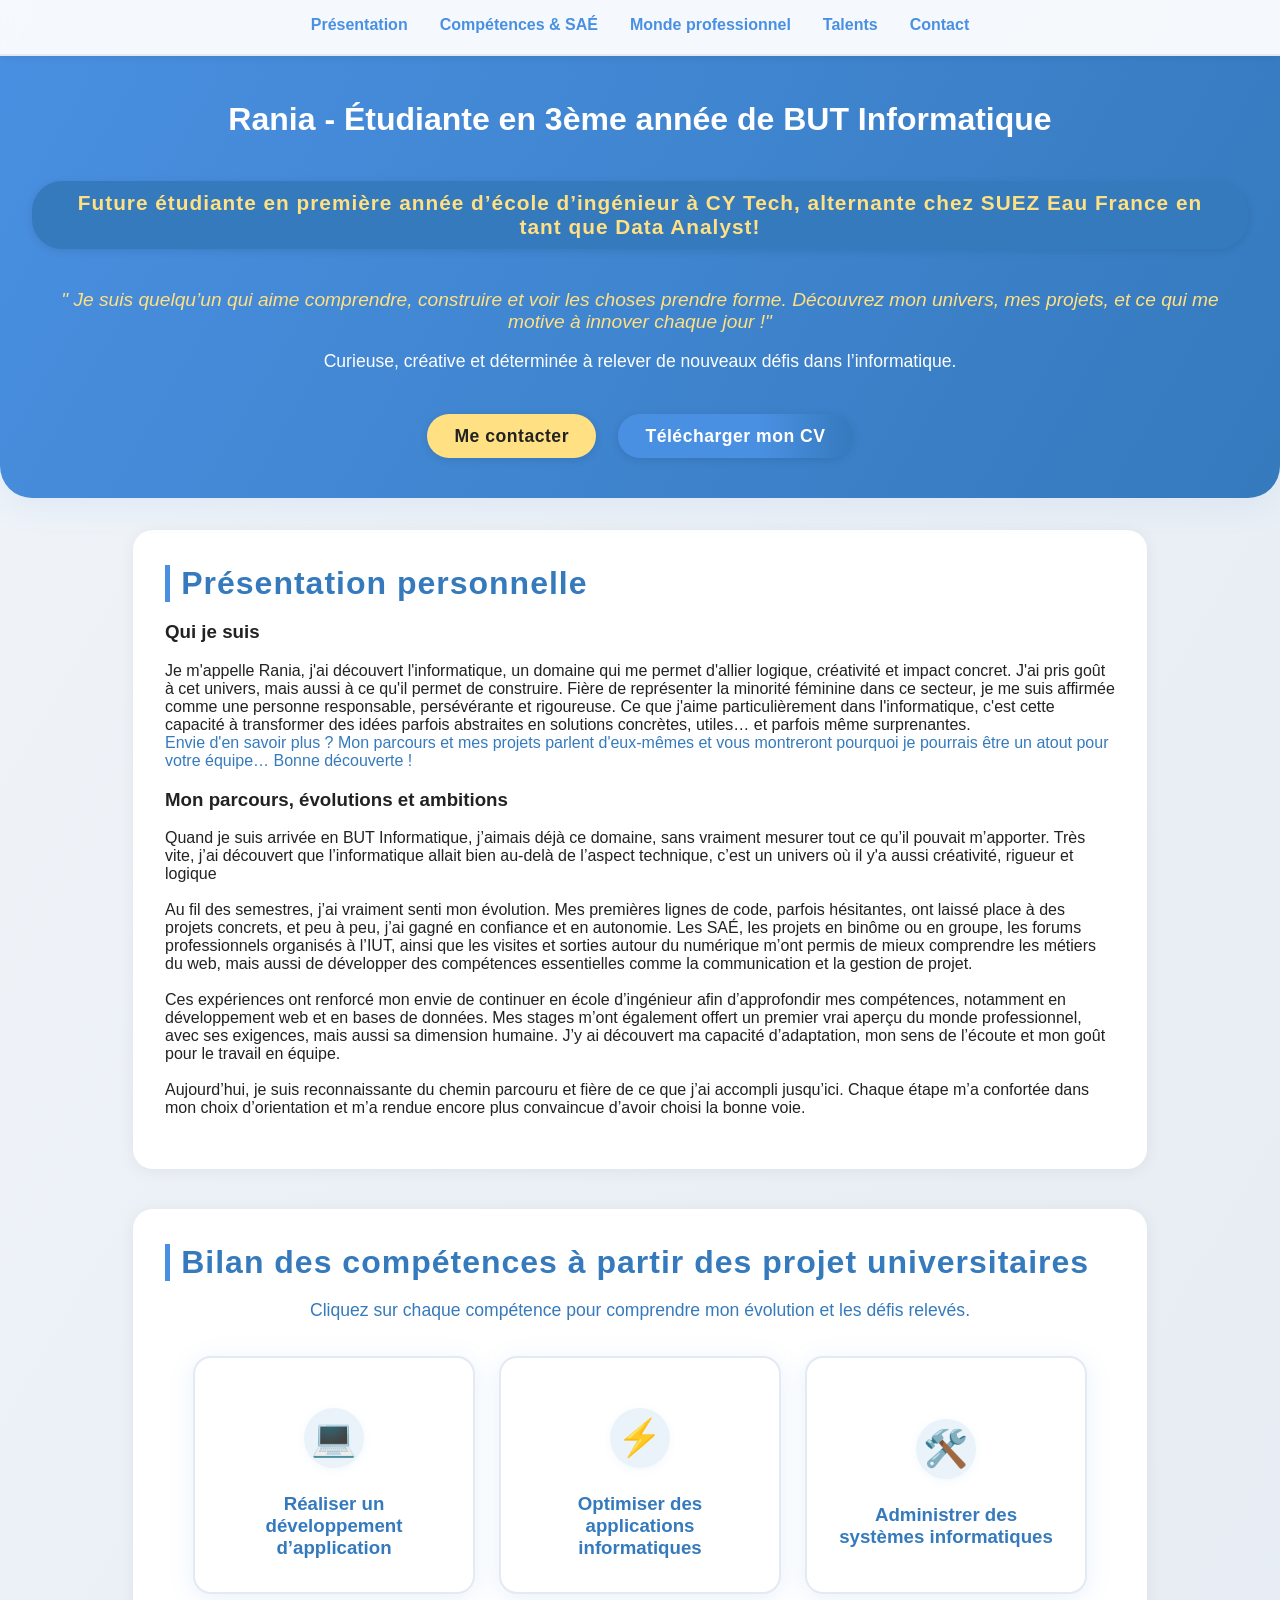
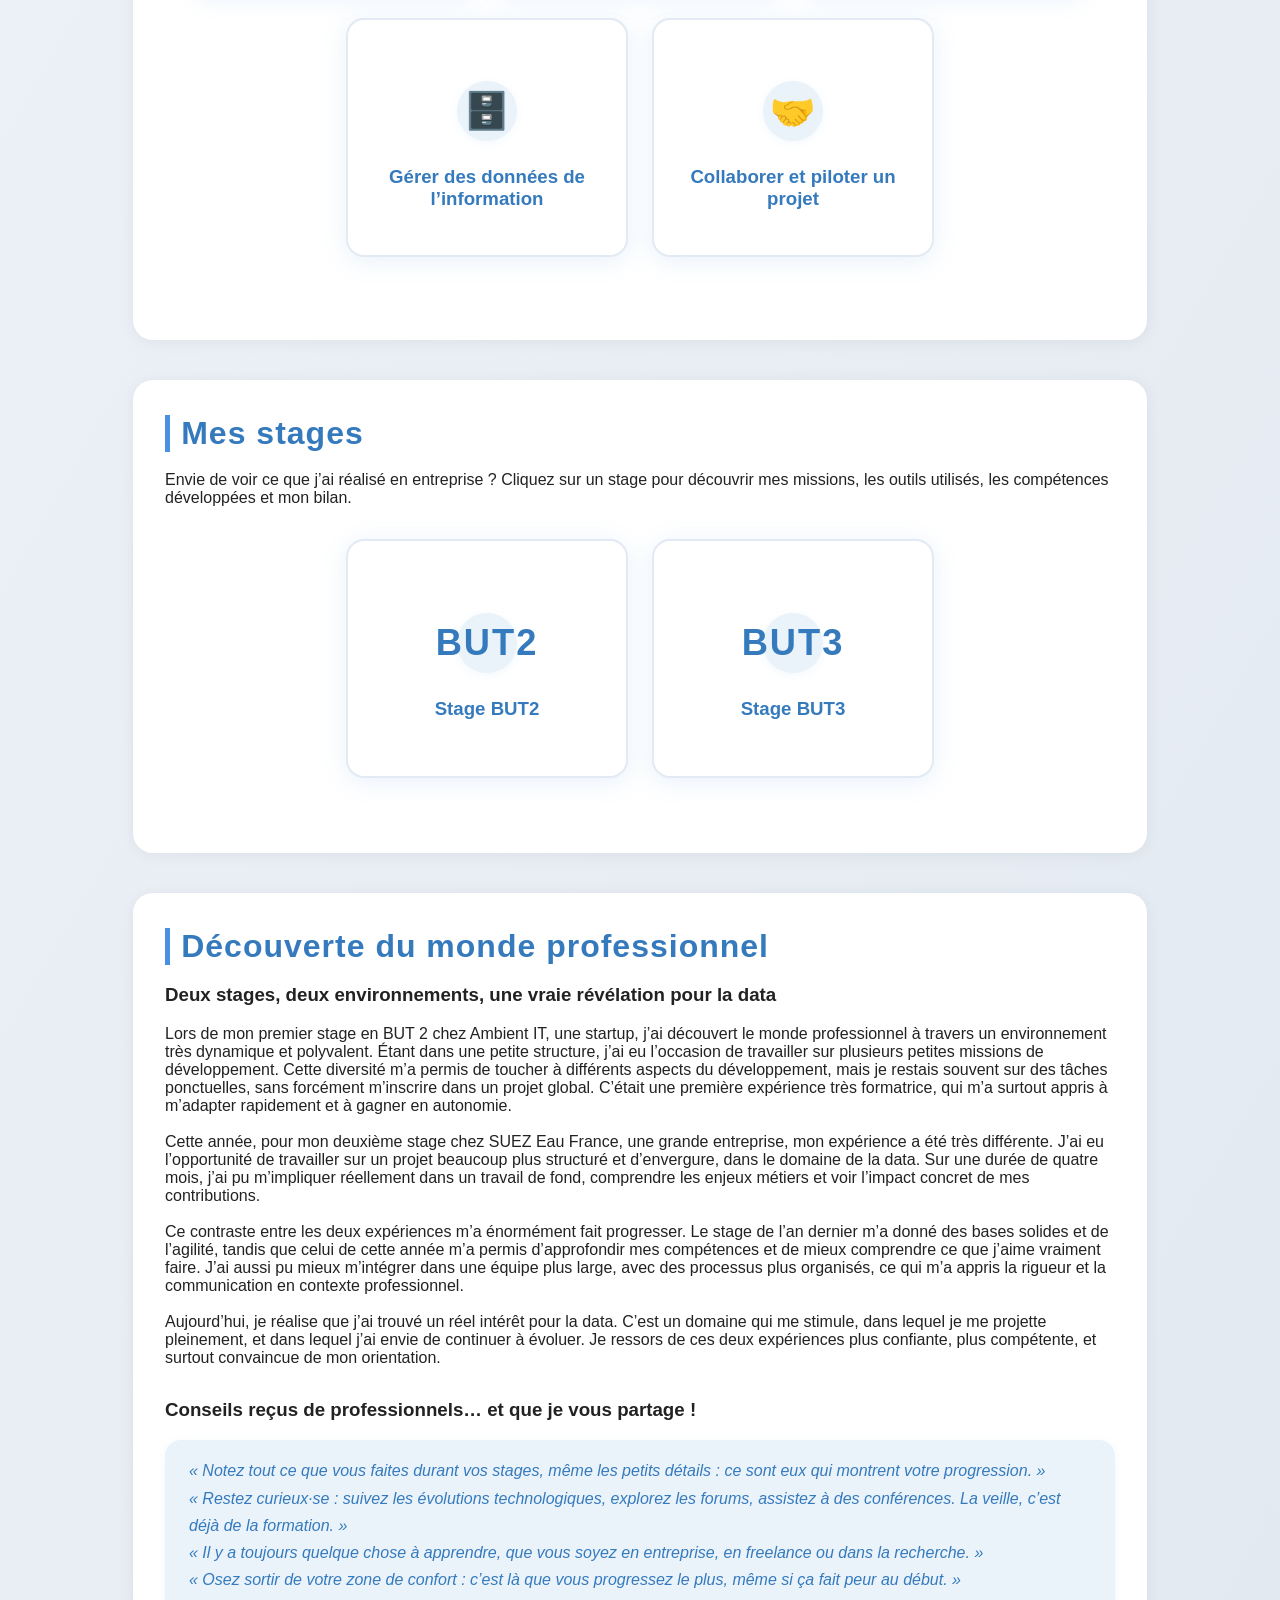
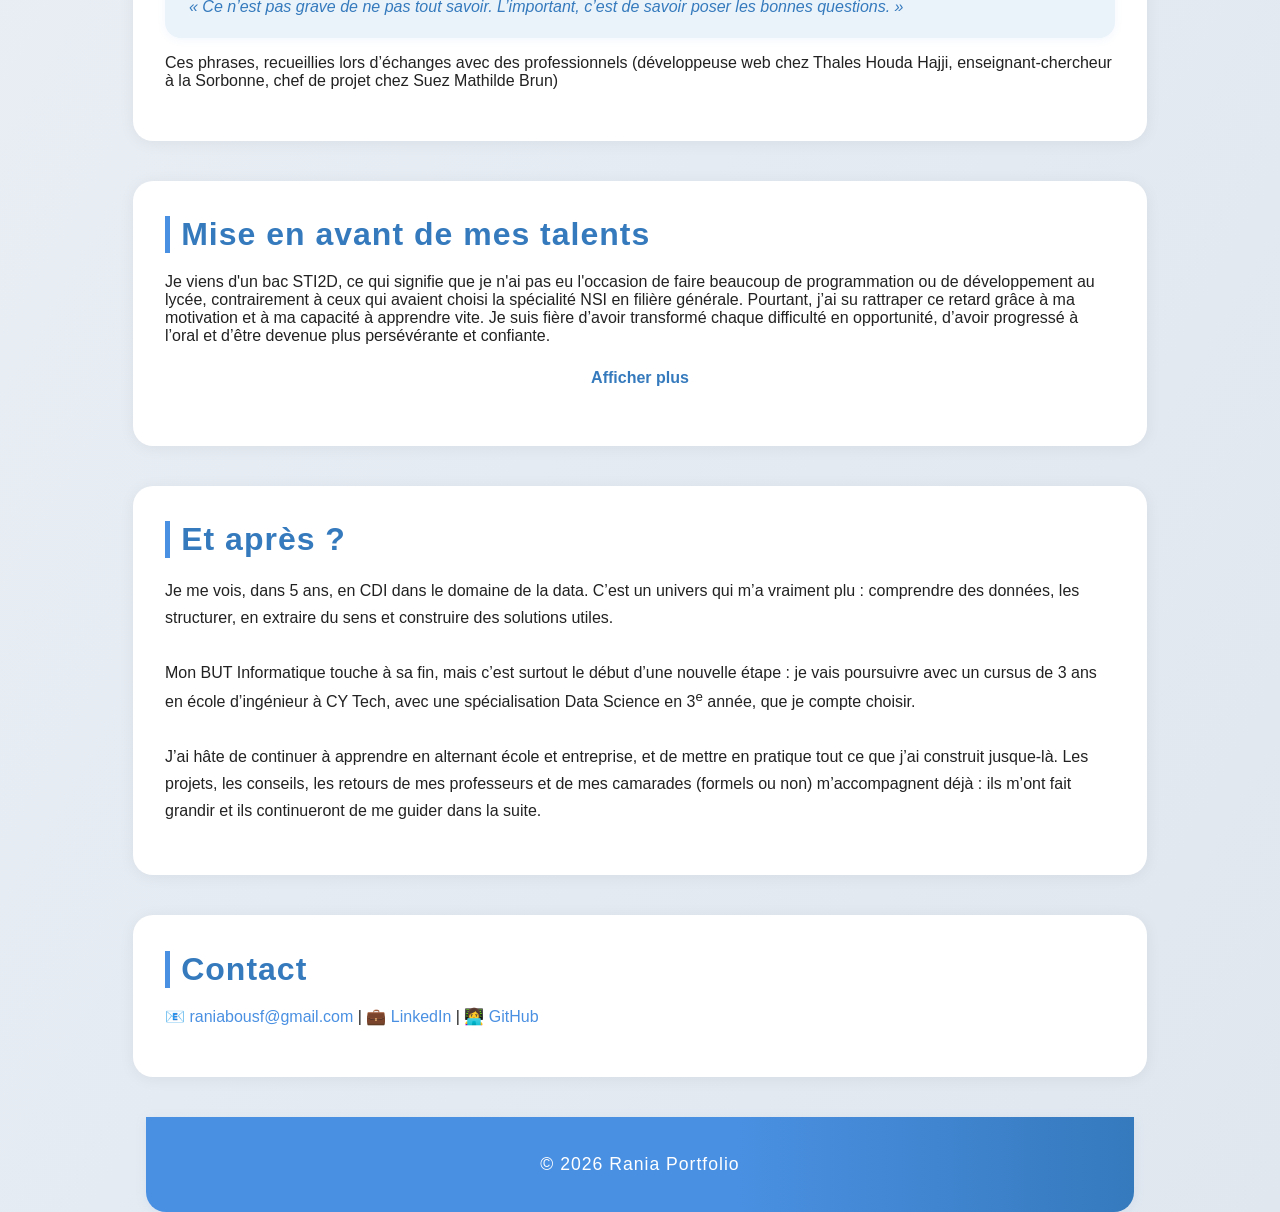
==== commit f77ede2b: "Mise à jour du portfolio" ====
--- a/index.html
+++ b/index.html
@@ -586,6 +586,22 @@
     </div>
   </section>
 
+  <section id="et-apres">
+    <h2>Et après&nbsp;?</h2>
+    <p style="color:#222;line-height:1.7;">Je me vois, dans 5 ans, en CDI dans le domaine de la data. C’est un univers
+      qui m’a vraiment plu : comprendre des données, les structurer, en extraire du sens et construire des solutions
+      utiles.
+      <br><br>
+      Mon BUT Informatique touche à sa fin, mais c’est surtout le début d’une nouvelle étape : je vais poursuivre avec
+      un cursus de 3 ans en école d’ingénieur à CY Tech, avec une spécialisation Data Science en 3<sup>e</sup> année,
+      que je compte choisir.
+      <br><br>
+      J’ai hâte de continuer à apprendre en alternant école et entreprise, et de mettre en pratique tout ce que j’ai
+      construit jusque-là. Les projets, les conseils, les retours de mes professeurs et de mes camarades (formels ou
+      non) m’accompagnent déjà : ils m’ont fait grandir et ils continueront de me guider dans la suite.
+    </p>
+  </section>
+
   <section id="contact">
     <h2>Contact</h2>
     <p>📧 <a href="mailto:raniabousf@gmail.com">raniabousf@gmail.com</a> | 💼 <a
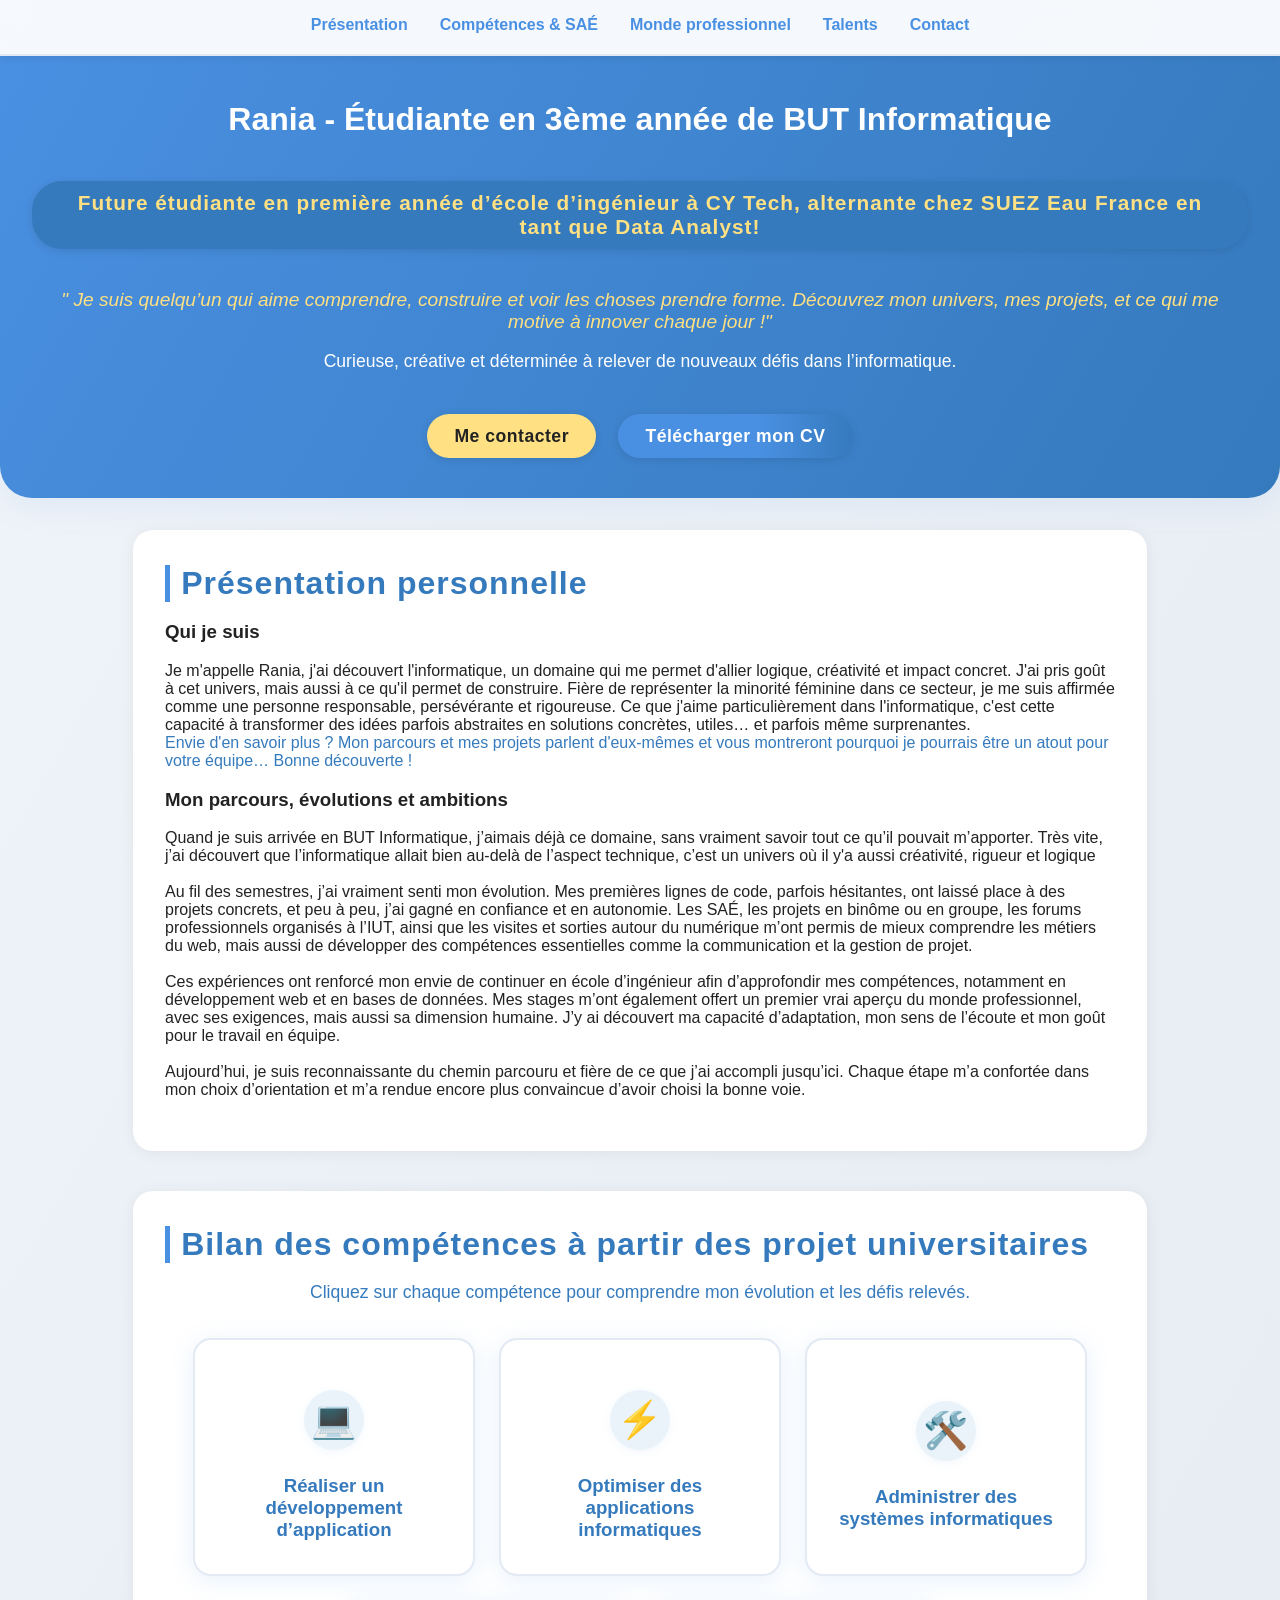
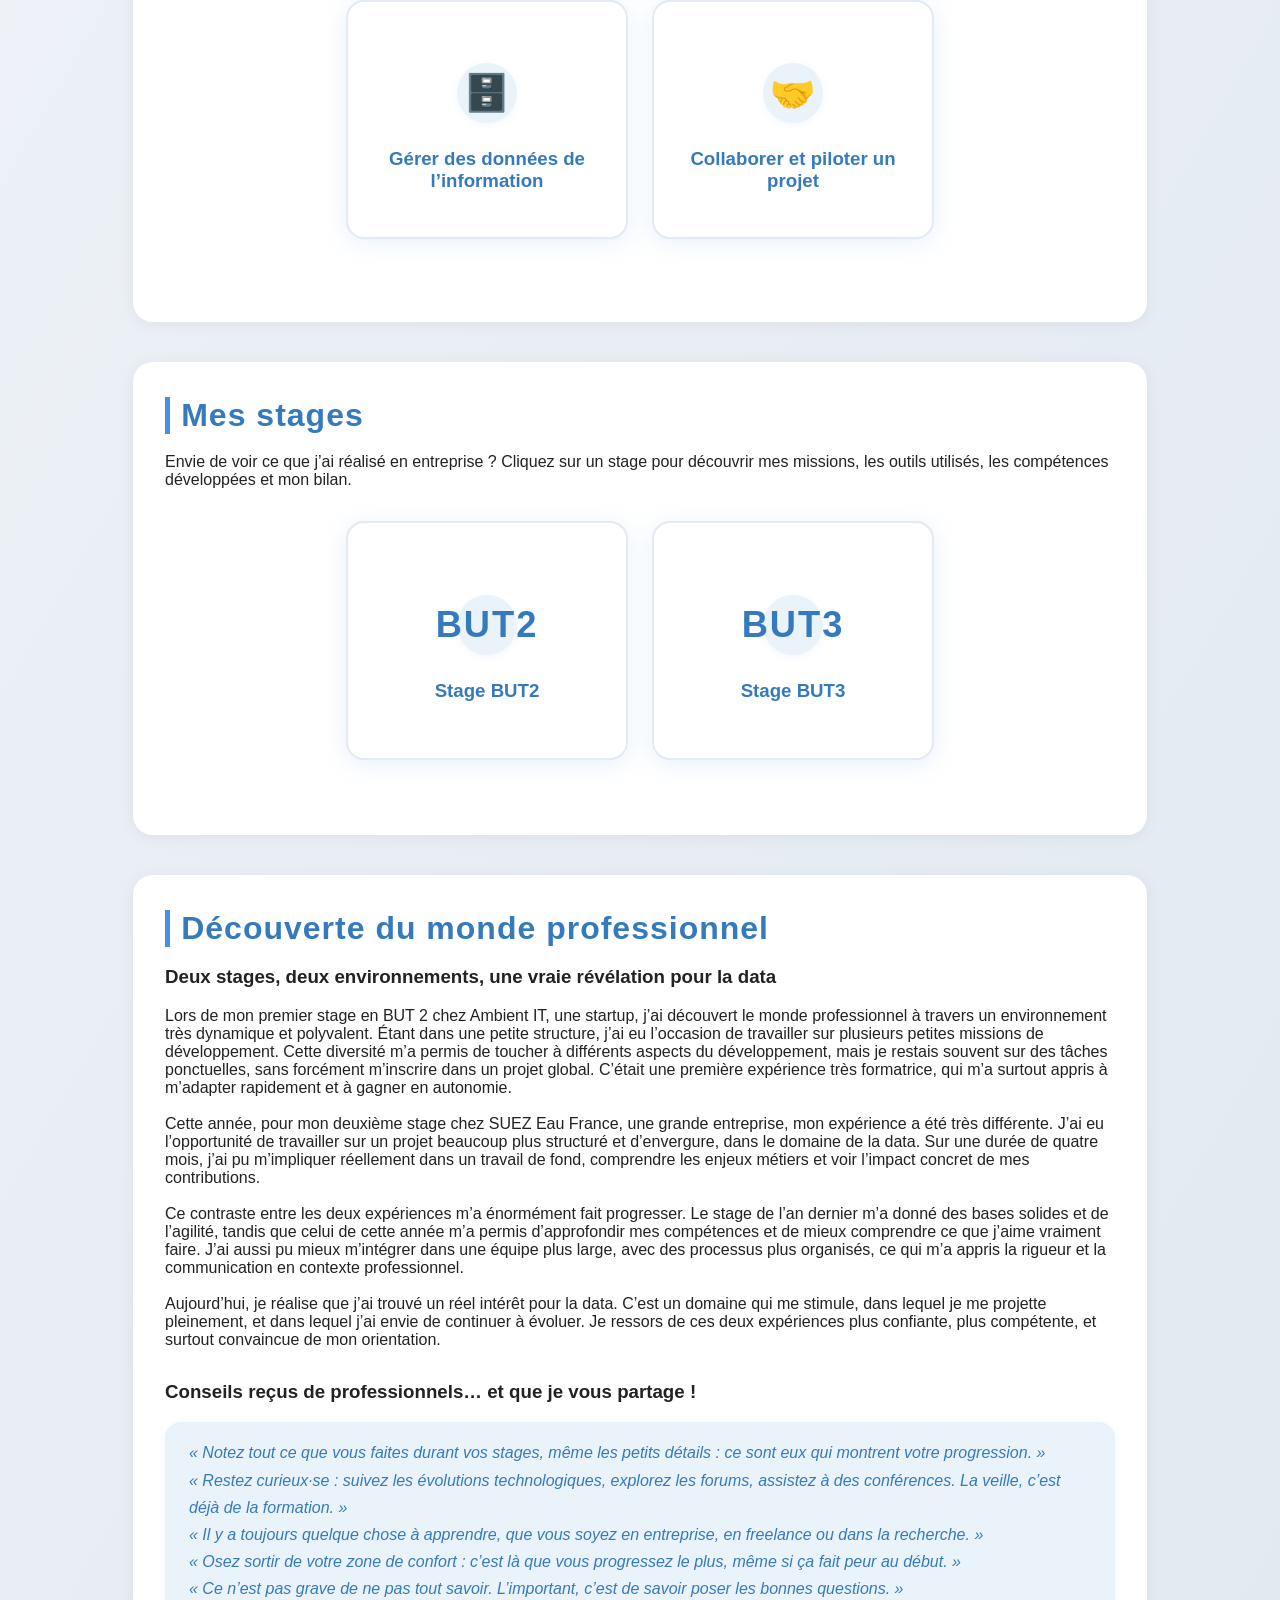
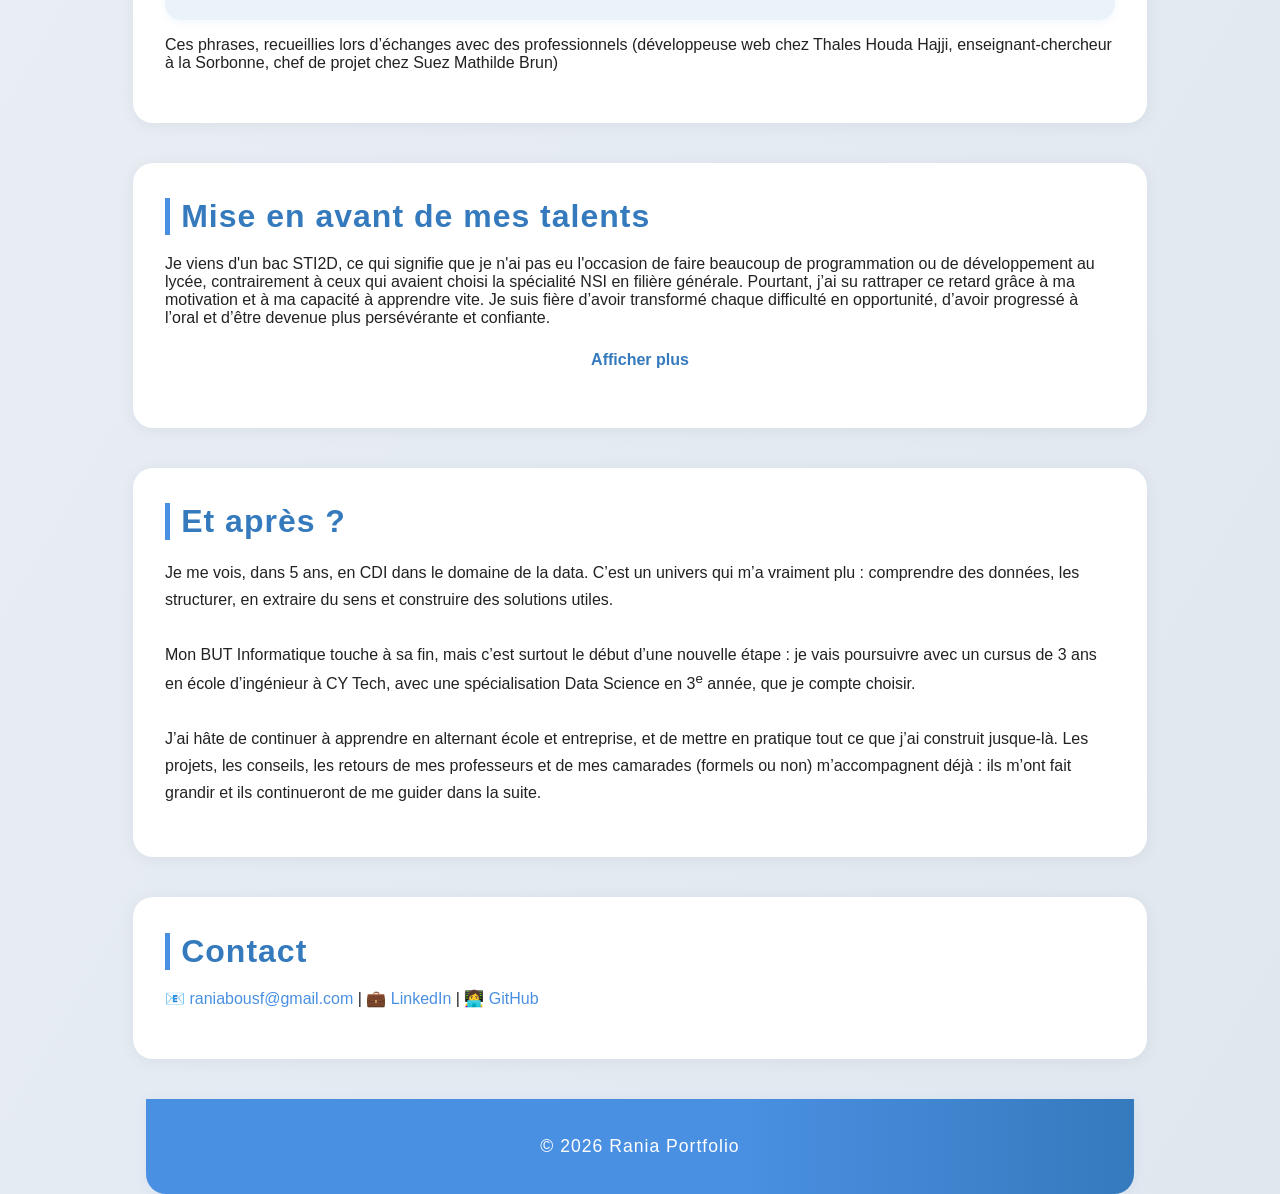
==== commit a7f4cb98: "mise à jour du portfolio" ====
--- a/index.html
+++ b/index.html
@@ -415,7 +415,7 @@
         style="color:#357ABD;font-weight:500;">Envie d'en savoir plus ? Mon parcours et mes projets parlent d'eux-mêmes
         et vous montreront pourquoi je pourrais être un atout pour votre équipe… Bonne découverte !</span></p>
     <h3>Mon parcours, évolutions et ambitions</h3>
-    <p style="color: #222;">Quand je suis arrivée en BUT Informatique, j’aimais déjà ce domaine, sans vraiment mesurer
+    <p style="color: #222;">Quand je suis arrivée en BUT Informatique, j’aimais déjà ce domaine, sans vraiment savoir
       tout ce qu’il pouvait m’apporter. Très vite, j’ai découvert que l’informatique allait bien au-delà de l’aspect
       technique, c’est un univers où il y'a aussi créativité, rigueur et logique
       <br><br>
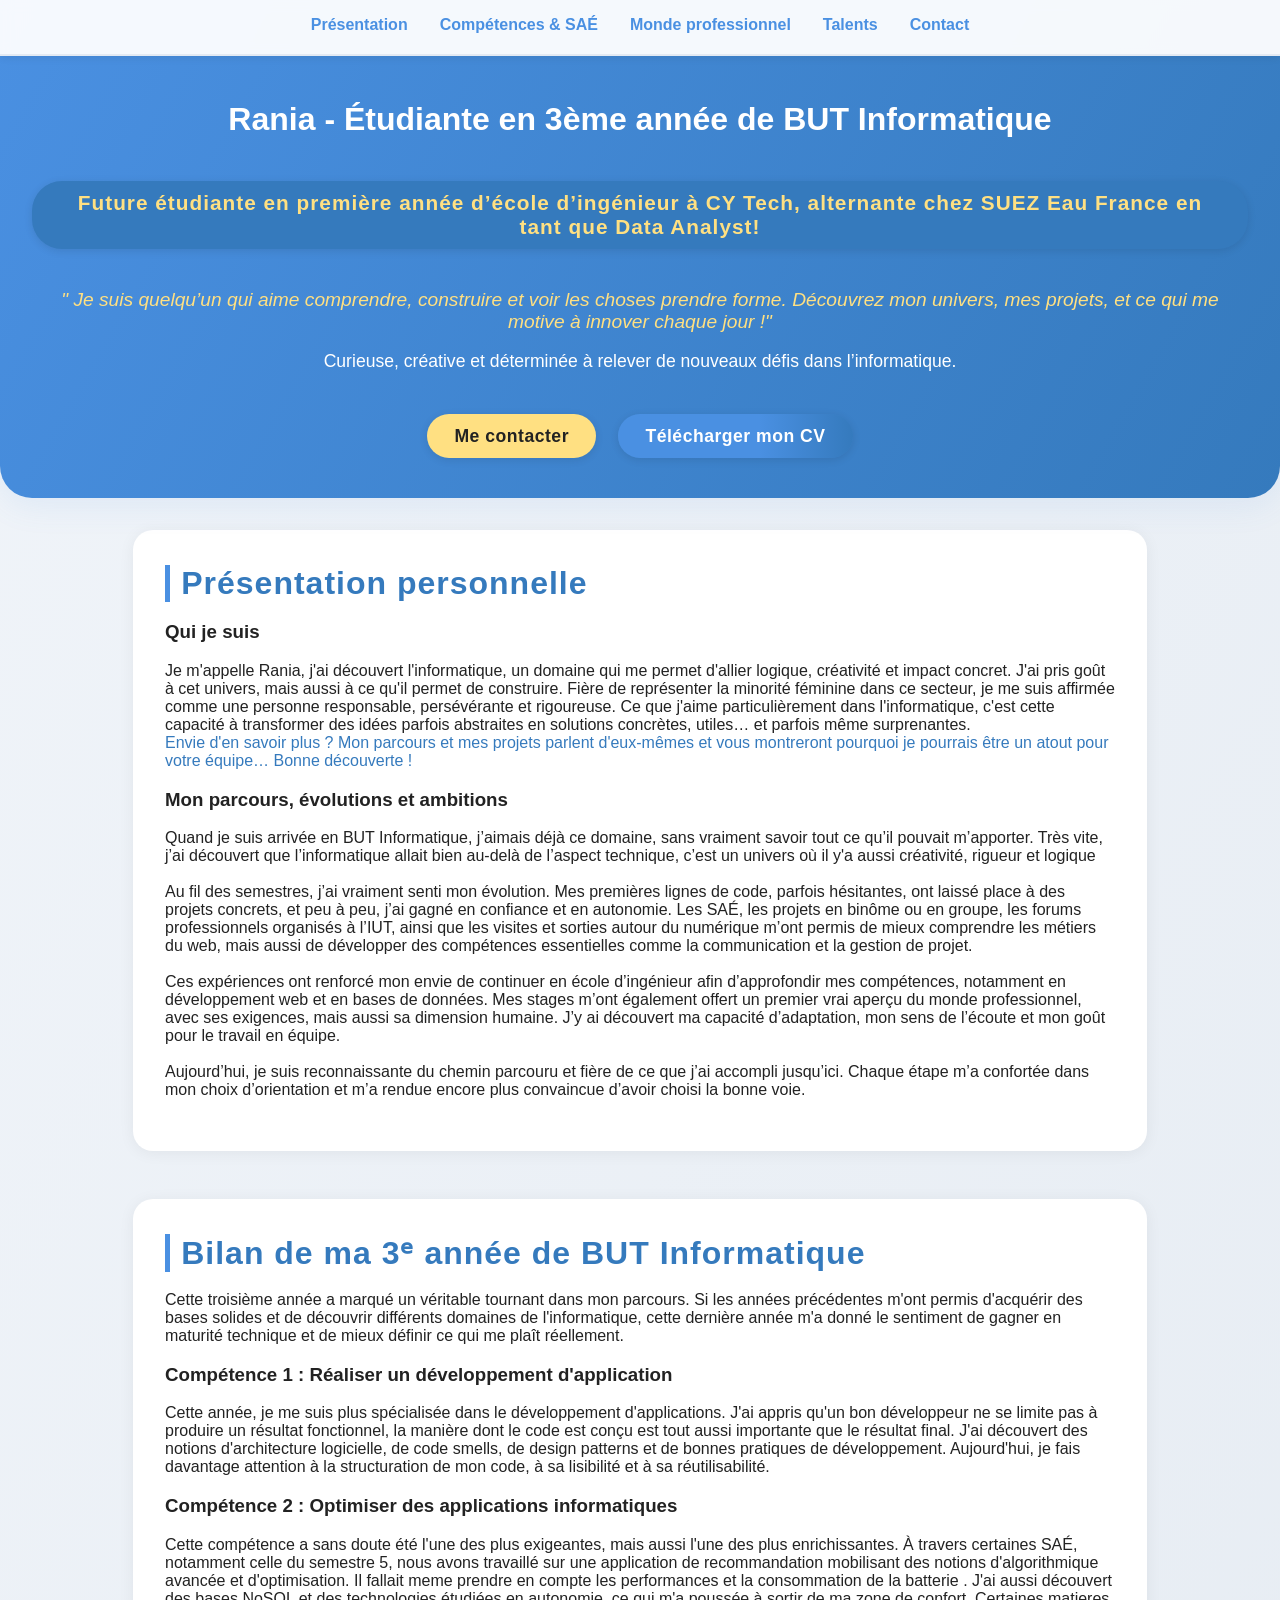
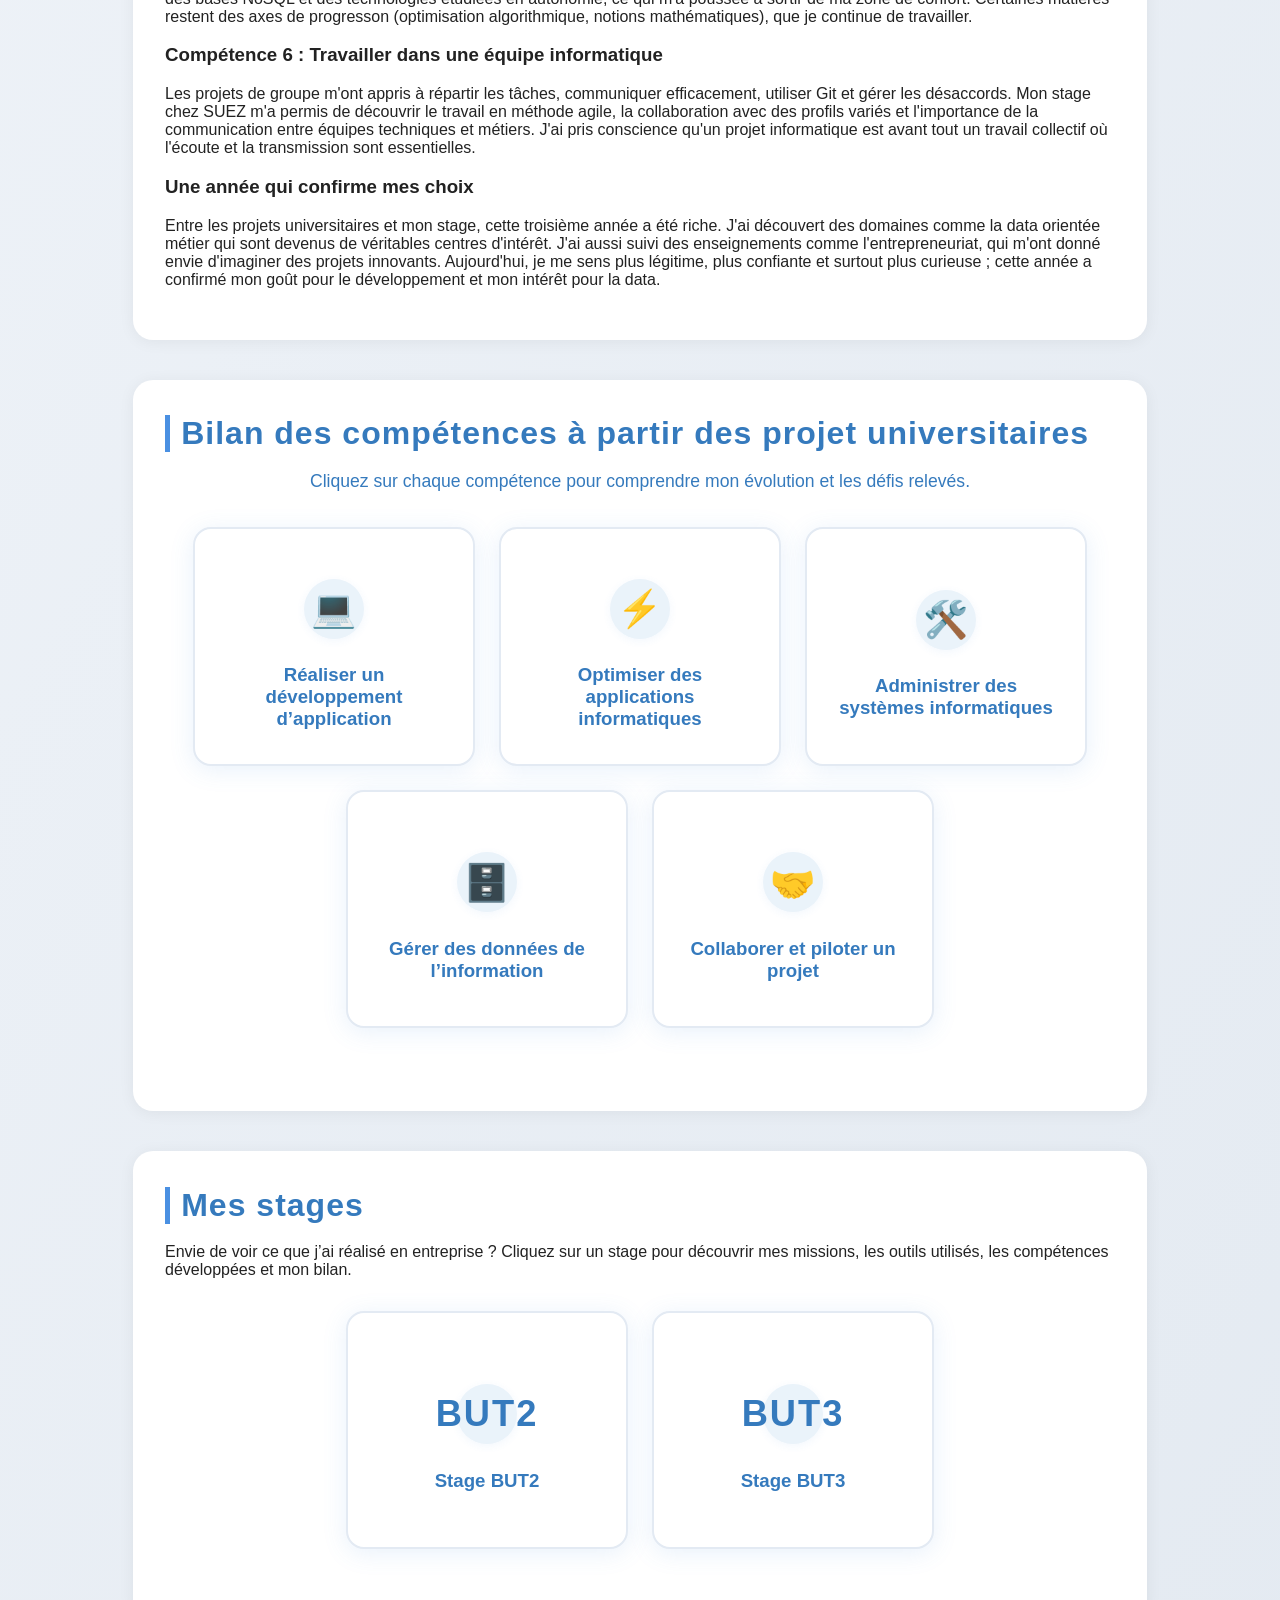
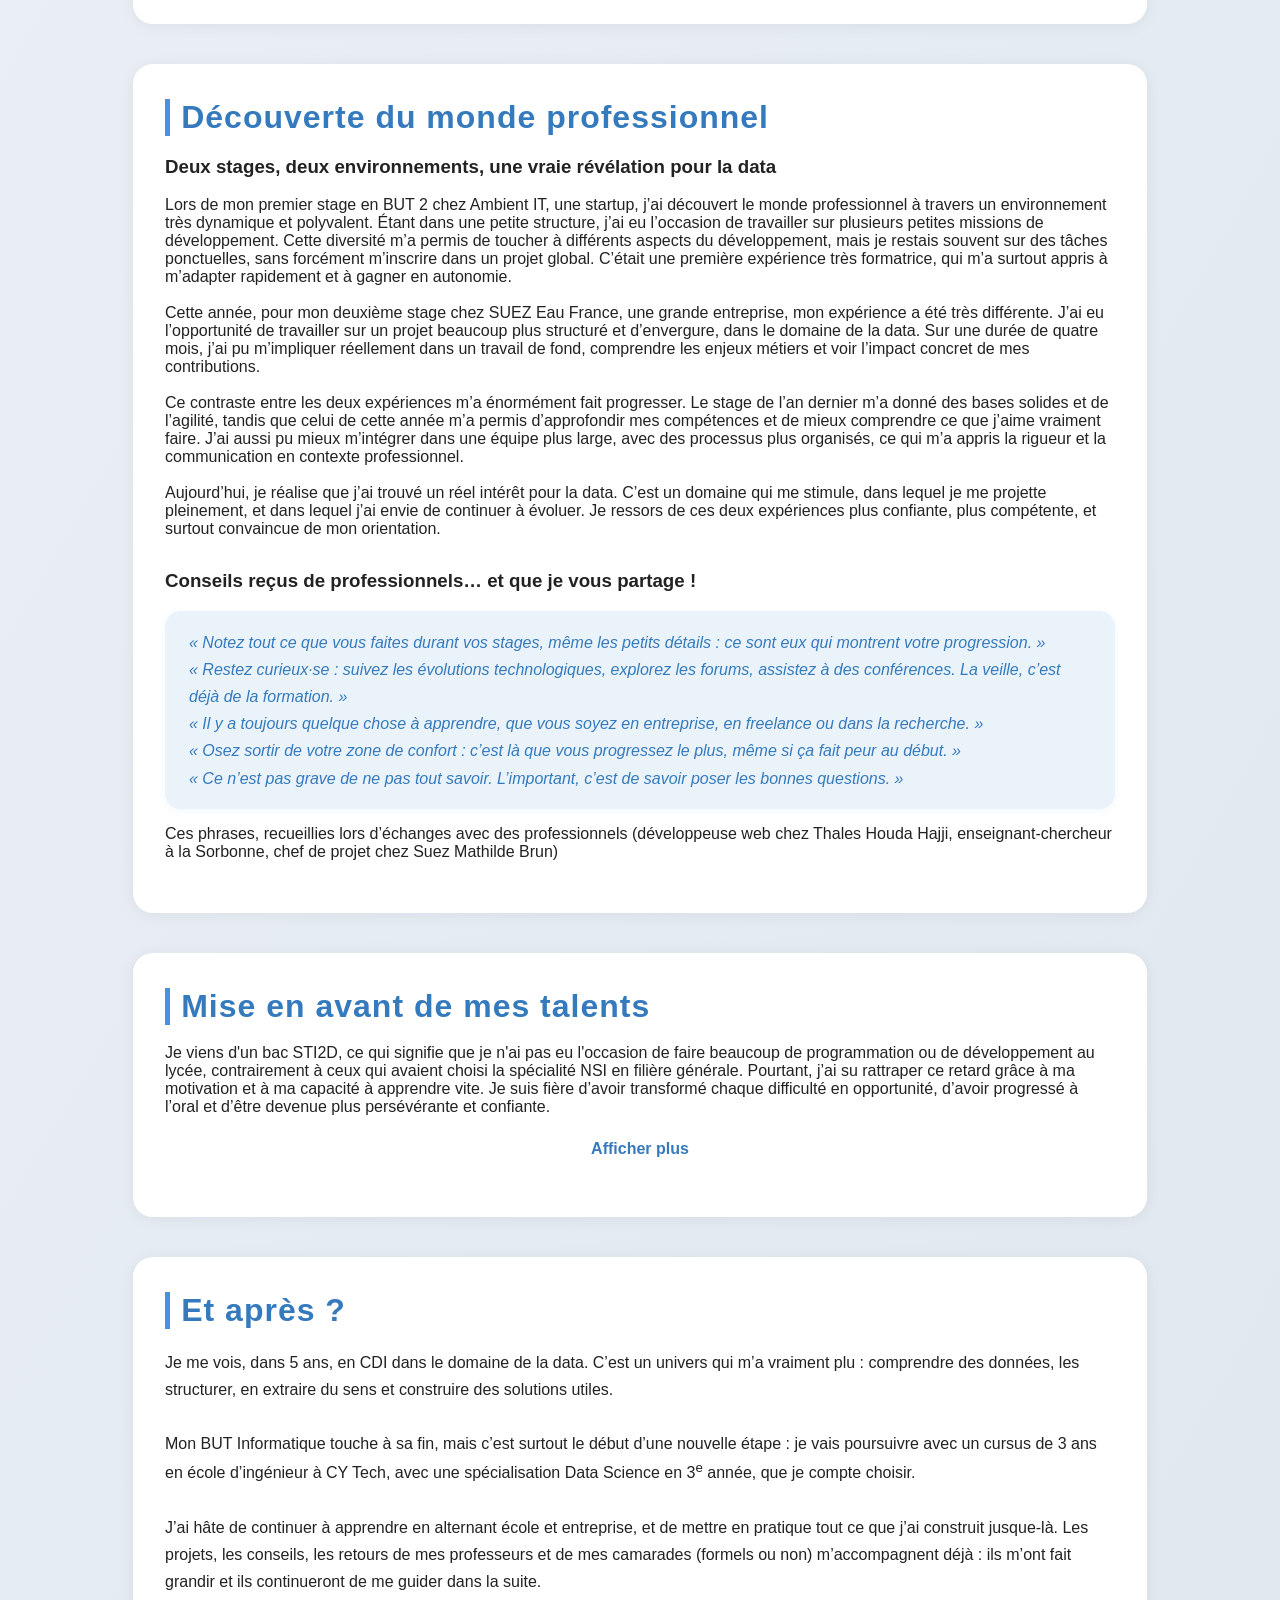
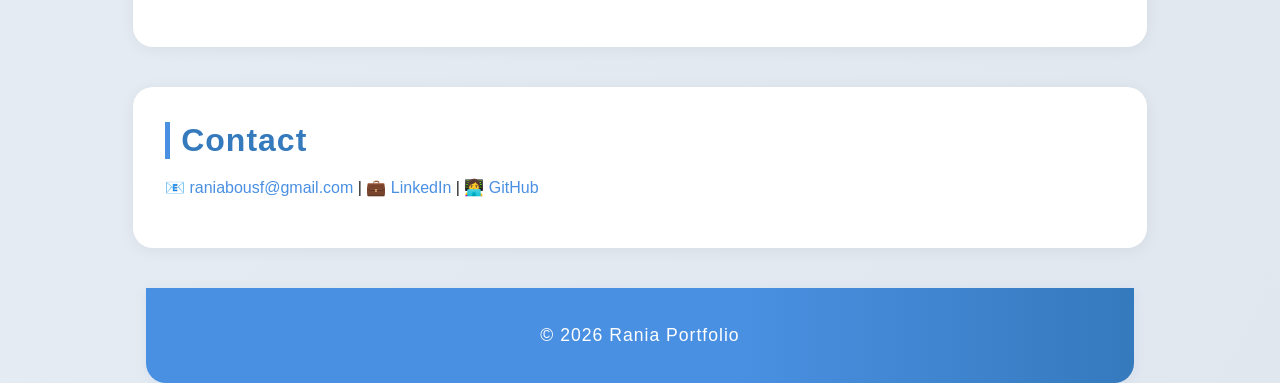
==== commit 848912ae: "Mise à jour du portfolio" ====
--- a/index.html
+++ b/index.html
@@ -434,6 +434,46 @@
       Aujourd’hui, je suis reconnaissante du chemin parcouru et fière de ce que j’ai accompli jusqu’ici. Chaque étape
       m’a confortée dans mon choix d’orientation et m’a rendue encore plus convaincue d’avoir choisi la bonne voie.
     </p>
+  </section>
+
+  <section id="bilan-but3" style="margin-top:3em;">
+    <h2>Bilan de ma 3ᵉ année de BUT Informatique</h2>
+    <p style="color: #222;">Cette troisième année a marqué un véritable tournant dans mon parcours. Si les années
+      précédentes m'ont permis d'acquérir des bases solides et de découvrir différents domaines de l'informatique,
+      cette dernière année m'a donné le sentiment de gagner en maturité technique et de mieux définir ce qui me
+      plaît réellement.</p>
+
+    <h3>Compétence 1 : Réaliser un développement d'application</h3>
+    <p style="color: #222;">Cette année, je me suis plus spécialisée dans le développement d'applications.
+      J'ai appris qu'un bon développeur ne se limite pas à produire un résultat fonctionnel, la manière dont le code
+      est conçu est tout aussi importante que le résultat final. J'ai découvert des notions d'architecture
+      logicielle, de code smells, de design patterns et de bonnes pratiques de développement. Aujourd'hui, je fais
+      davantage attention à la structuration de mon code, à sa lisibilité et à sa réutilisabilité.</p>
+
+    <h3>Compétence 2 : Optimiser des applications informatiques</h3>
+    <p style="color: #222;">Cette compétence a sans doute été l'une des plus exigeantes, mais aussi l'une des plus
+      enrichissantes. À travers certaines SAÉ, notamment celle du semestre 5, nous avons travaillé sur une
+      application de recommandation mobilisant des notions d'algorithmique avancée et d'optimisation. Il fallait meme
+      prendre en compte les performances et la consommation de la batterie . J'ai aussi découvert des bases NoSQL et des
+      technologies étudiées en autonomie, ce qui m'a poussée à sortir de ma zone
+      de confort. Certaines matieres restent des axes de progresson (optimisation algorithmique, notions mathématiques),
+      que je continue de travailler.</p>
+
+    <h3>Compétence 6 : Travailler dans une équipe informatique</h3>
+    <p style="color: #222;">Les projets de groupe m'ont appris à répartir les tâches, communiquer efficacement, utiliser
+      Git et gérer les désaccords. Mon stage chez SUEZ m'a permis de découvrir le travail en méthode agile, la
+      collaboration avec des profils variés et l'importance de la communication entre équipes techniques et métiers.
+      J'ai pris conscience qu'un projet informatique est avant tout un travail collectif où l'écoute et la transmission
+      sont essentielles.</p>
+
+    <h3>Une année qui confirme mes choix</h3>
+    <p style="color: #222;">Entre les projets universitaires et mon stage, cette troisième année a été riche. J'ai
+      découvert
+      des domaines comme la data orientée métier qui sont devenus de véritables centres d'intérêt. J'ai aussi suivi des
+      enseignements
+      comme l'entrepreneuriat, qui m'ont donné envie d'imaginer des projets innovants. Aujourd'hui, je me sens plus
+      légitime, plus confiante et surtout plus curieuse ; cette année a confirmé mon goût pour le développement et
+      mon intérêt pour la data.</p>
   </section>
 
   <section id="competences">
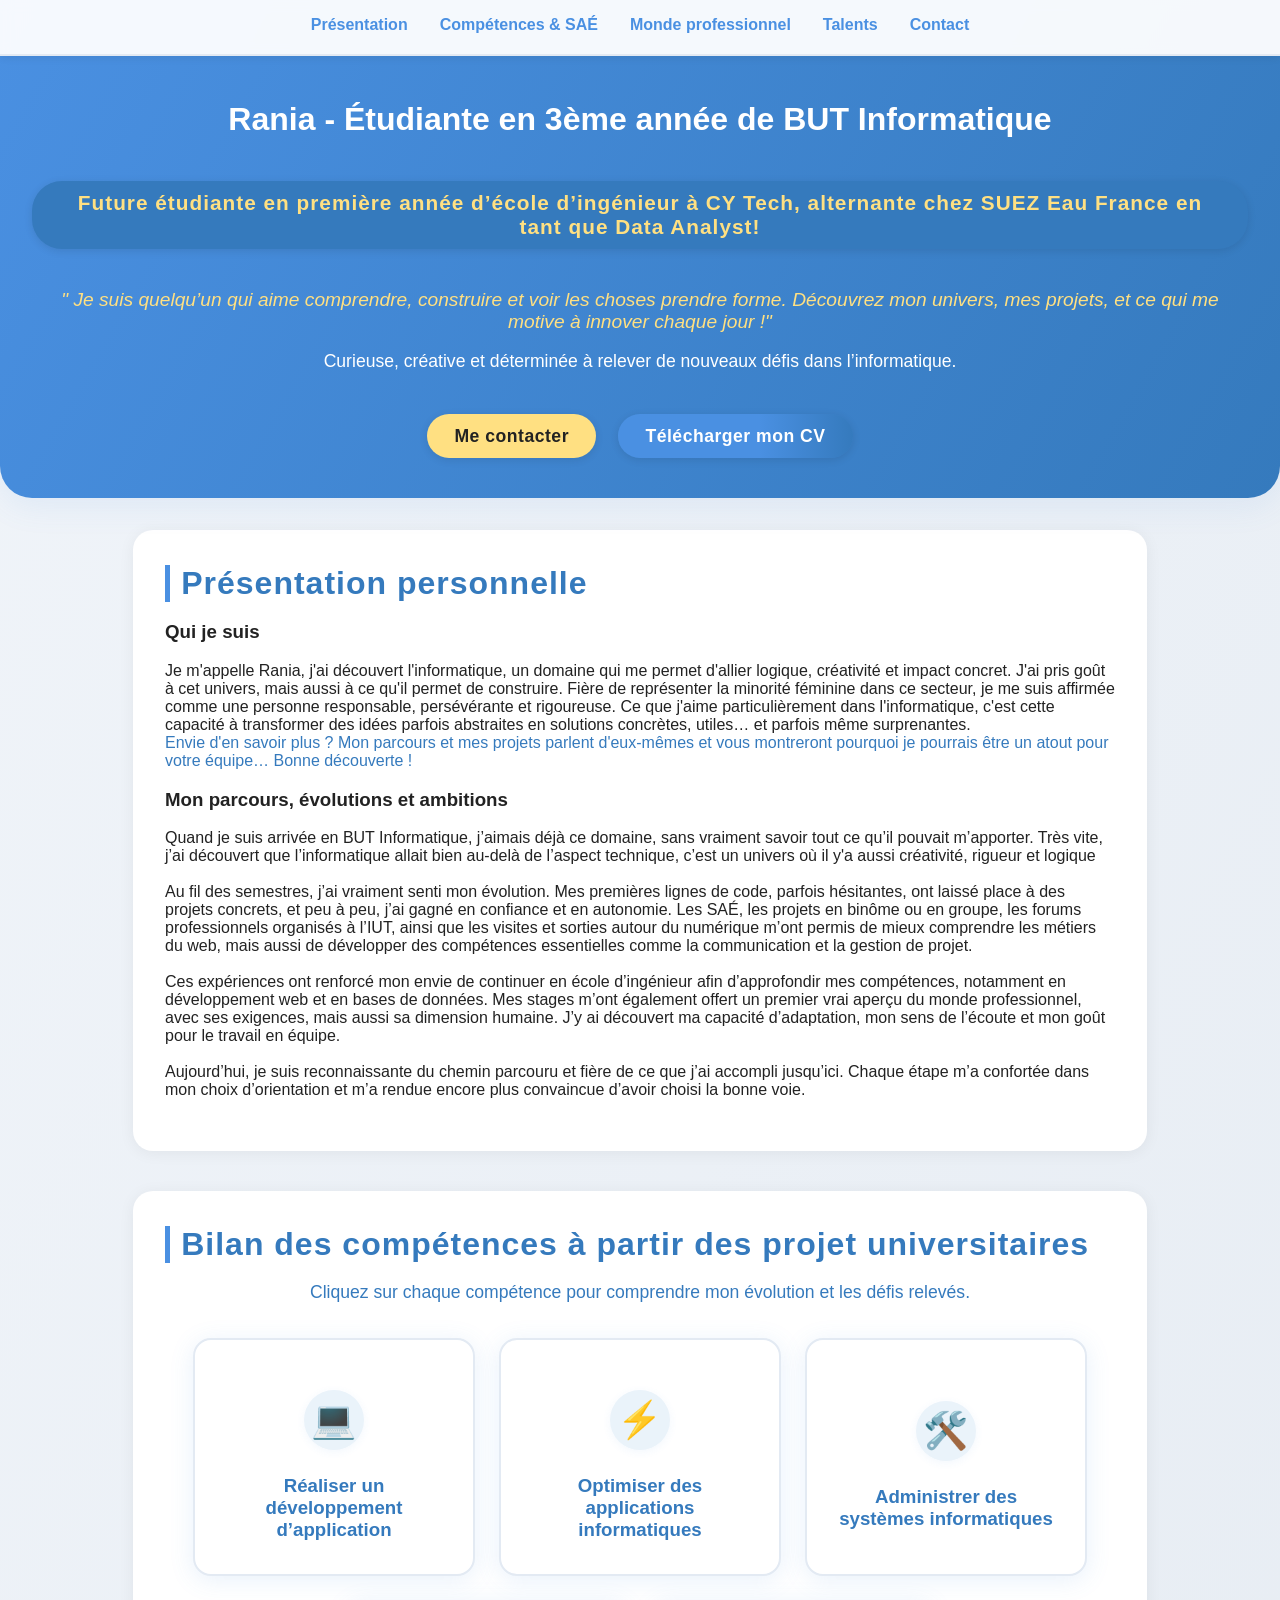
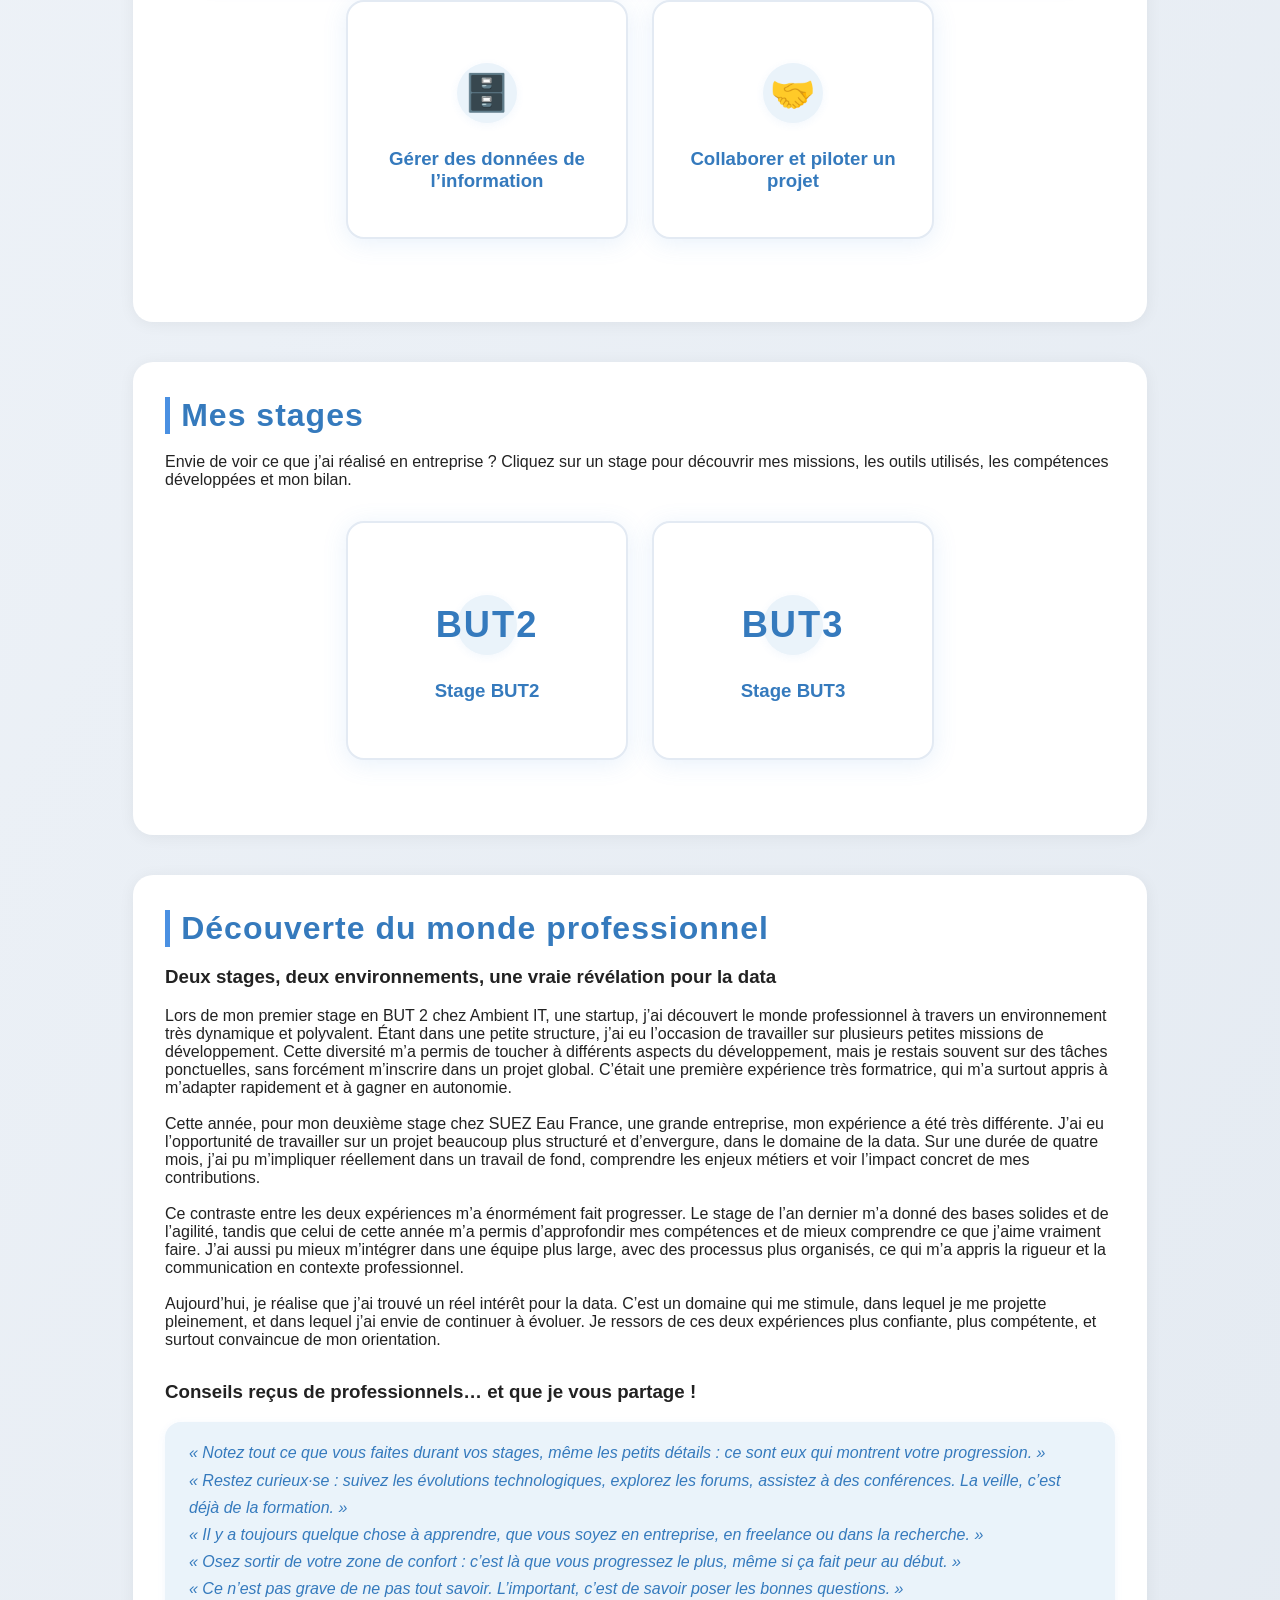
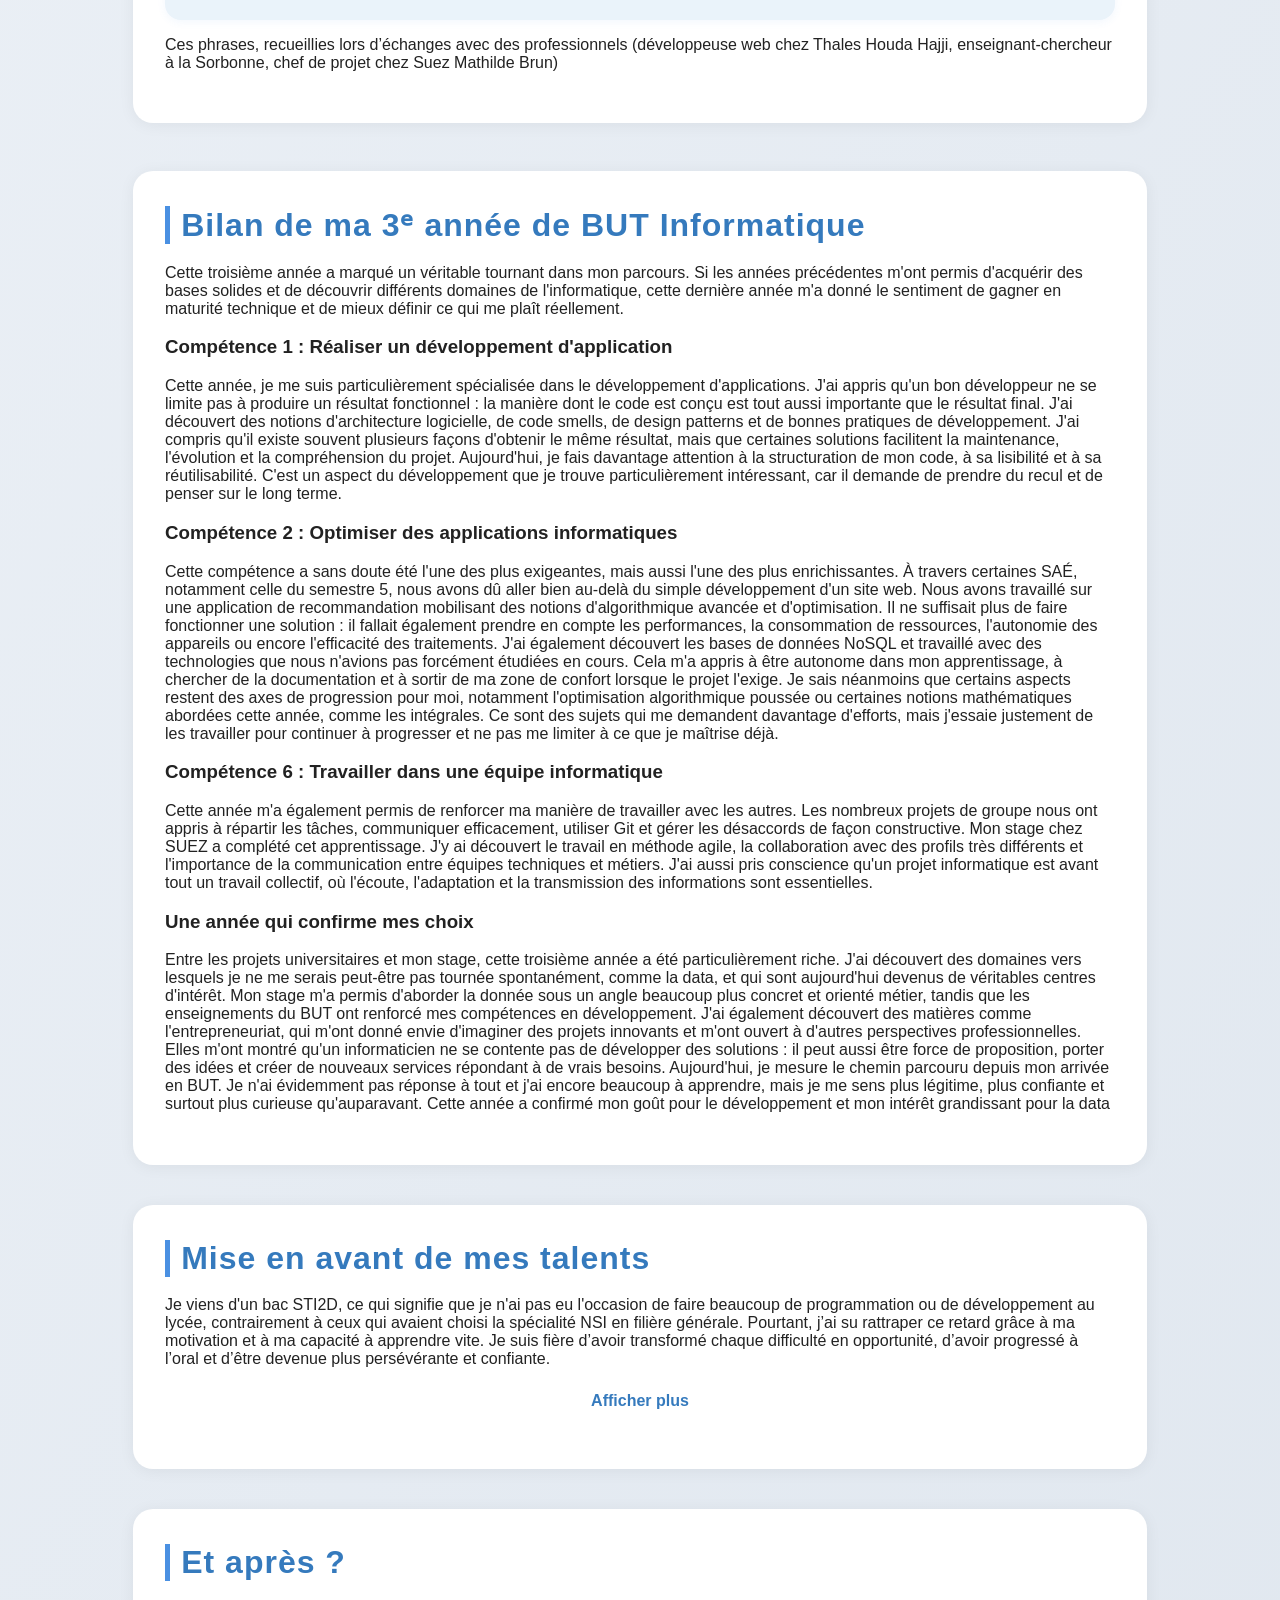
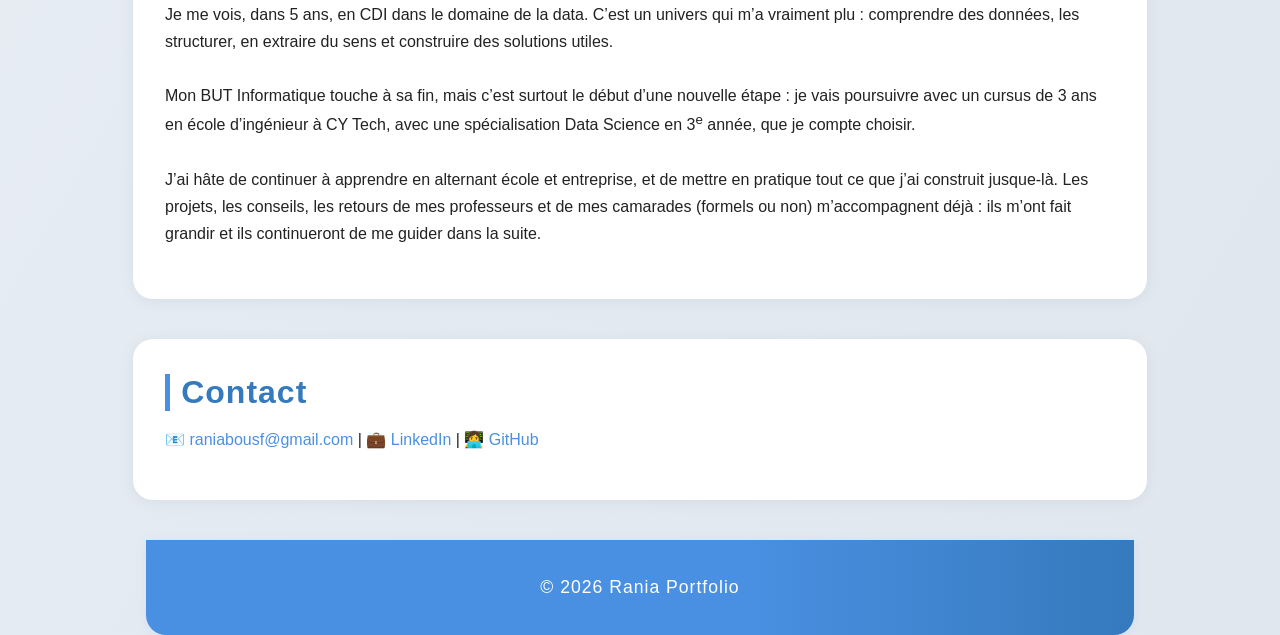
==== commit b87b0174: "Mise à jour du portfolio" ====
--- a/index.html
+++ b/index.html
@@ -434,46 +434,6 @@
       Aujourd’hui, je suis reconnaissante du chemin parcouru et fière de ce que j’ai accompli jusqu’ici. Chaque étape
       m’a confortée dans mon choix d’orientation et m’a rendue encore plus convaincue d’avoir choisi la bonne voie.
     </p>
-  </section>
-
-  <section id="bilan-but3" style="margin-top:3em;">
-    <h2>Bilan de ma 3ᵉ année de BUT Informatique</h2>
-    <p style="color: #222;">Cette troisième année a marqué un véritable tournant dans mon parcours. Si les années
-      précédentes m'ont permis d'acquérir des bases solides et de découvrir différents domaines de l'informatique,
-      cette dernière année m'a donné le sentiment de gagner en maturité technique et de mieux définir ce qui me
-      plaît réellement.</p>
-
-    <h3>Compétence 1 : Réaliser un développement d'application</h3>
-    <p style="color: #222;">Cette année, je me suis plus spécialisée dans le développement d'applications.
-      J'ai appris qu'un bon développeur ne se limite pas à produire un résultat fonctionnel, la manière dont le code
-      est conçu est tout aussi importante que le résultat final. J'ai découvert des notions d'architecture
-      logicielle, de code smells, de design patterns et de bonnes pratiques de développement. Aujourd'hui, je fais
-      davantage attention à la structuration de mon code, à sa lisibilité et à sa réutilisabilité.</p>
-
-    <h3>Compétence 2 : Optimiser des applications informatiques</h3>
-    <p style="color: #222;">Cette compétence a sans doute été l'une des plus exigeantes, mais aussi l'une des plus
-      enrichissantes. À travers certaines SAÉ, notamment celle du semestre 5, nous avons travaillé sur une
-      application de recommandation mobilisant des notions d'algorithmique avancée et d'optimisation. Il fallait meme
-      prendre en compte les performances et la consommation de la batterie . J'ai aussi découvert des bases NoSQL et des
-      technologies étudiées en autonomie, ce qui m'a poussée à sortir de ma zone
-      de confort. Certaines matieres restent des axes de progresson (optimisation algorithmique, notions mathématiques),
-      que je continue de travailler.</p>
-
-    <h3>Compétence 6 : Travailler dans une équipe informatique</h3>
-    <p style="color: #222;">Les projets de groupe m'ont appris à répartir les tâches, communiquer efficacement, utiliser
-      Git et gérer les désaccords. Mon stage chez SUEZ m'a permis de découvrir le travail en méthode agile, la
-      collaboration avec des profils variés et l'importance de la communication entre équipes techniques et métiers.
-      J'ai pris conscience qu'un projet informatique est avant tout un travail collectif où l'écoute et la transmission
-      sont essentielles.</p>
-
-    <h3>Une année qui confirme mes choix</h3>
-    <p style="color: #222;">Entre les projets universitaires et mon stage, cette troisième année a été riche. J'ai
-      découvert
-      des domaines comme la data orientée métier qui sont devenus de véritables centres d'intérêt. J'ai aussi suivi des
-      enseignements
-      comme l'entrepreneuriat, qui m'ont donné envie d'imaginer des projets innovants. Aujourd'hui, je me sens plus
-      légitime, plus confiante et surtout plus curieuse ; cette année a confirmé mon goût pour le développement et
-      mon intérêt pour la data.</p>
   </section>
 
   <section id="competences">
@@ -590,6 +550,71 @@
     </div>
   </section>
 
+  <section id="bilan-but3" style="margin-top:3em;">
+    <h2>Bilan de ma 3ᵉ année de BUT Informatique</h2>
+    <p style="color: #222;">Cette troisième année a marqué un véritable tournant dans mon parcours. Si les années
+      précédentes m'ont permis d'acquérir des bases solides et de découvrir différents domaines de l'informatique,
+      cette dernière année m'a donné le sentiment de gagner en maturité technique et de mieux définir ce qui me plaît
+      réellement.</p>
+
+    <h3>Compétence 1 : Réaliser un développement d'application</h3>
+    <p style="color: #222;">Cette année, je me suis particulièrement spécialisée dans le développement d'applications.
+      J'ai appris qu'un bon développeur ne se limite pas à produire un résultat fonctionnel : la manière dont le code
+      est conçu est tout aussi importante que le résultat final.
+
+      J'ai découvert des notions d'architecture logicielle, de code smells, de design patterns et de bonnes pratiques
+      de développement. J'ai compris qu'il existe souvent plusieurs façons d'obtenir le même résultat, mais que
+      certaines solutions facilitent la maintenance, l'évolution et la compréhension du projet. Aujourd'hui, je fais
+      davantage attention à la structuration de mon code, à sa lisibilité et à sa réutilisabilité. C'est un aspect du
+      développement que je trouve particulièrement intéressant, car il demande de prendre du recul et de penser sur le
+      long terme.</p>
+
+    <h3>Compétence 2 : Optimiser des applications informatiques</h3>
+    <p style="color: #222;">Cette compétence a sans doute été l'une des plus exigeantes, mais aussi l'une des plus
+      enrichissantes. À travers certaines SAÉ, notamment celle du semestre 5, nous avons dû aller bien au-delà du
+      simple développement d'un site web.
+
+      Nous avons travaillé sur une application de recommandation mobilisant des notions d'algorithmique avancée et
+      d'optimisation. Il ne suffisait plus de faire fonctionner une solution : il fallait également prendre en compte
+      les performances, la consommation de ressources, l'autonomie des appareils ou encore l'efficacité des
+      traitements.
+
+      J'ai également découvert les bases de données NoSQL et travaillé avec des technologies que nous n'avions pas
+      forcément étudiées en cours. Cela m'a appris à être autonome dans mon apprentissage, à chercher de la
+      documentation et à sortir de ma zone de confort lorsque le projet l'exige.
+
+      Je sais néanmoins que certains aspects restent des axes de progression pour moi, notamment l'optimisation
+      algorithmique poussée ou certaines notions mathématiques abordées cette année, comme les intégrales. Ce sont des
+      sujets qui me demandent davantage d'efforts, mais j'essaie justement de les travailler pour continuer à
+      progresser et ne pas me limiter à ce que je maîtrise déjà.</p>
+
+    <h3>Compétence 6 : Travailler dans une équipe informatique</h3>
+    <p style="color: #222;">Cette année m'a également permis de renforcer ma manière de travailler avec les autres. Les
+      nombreux projets de groupe nous ont appris à répartir les tâches, communiquer efficacement, utiliser Git et
+      gérer les désaccords de façon constructive.
+
+      Mon stage chez SUEZ a complété cet apprentissage. J'y ai découvert le travail en méthode agile, la collaboration
+      avec des profils très différents et l'importance de la communication entre équipes techniques et métiers. J'ai
+      aussi pris conscience qu'un projet informatique est avant tout un travail collectif, où l'écoute, l'adaptation
+      et la transmission des informations sont essentielles.</p>
+
+    <h3>Une année qui confirme mes choix</h3>
+    <p style="color: #222;">Entre les projets universitaires et mon stage, cette troisième année a été particulièrement
+      riche. J'ai découvert des domaines vers lesquels je ne me serais peut-être pas tournée spontanément, comme la
+      data, et qui sont aujourd'hui devenus de véritables centres d'intérêt. Mon stage m'a permis d'aborder la donnée
+      sous un angle beaucoup plus concret et orienté métier, tandis que les enseignements du BUT ont renforcé mes
+      compétences en développement.
+
+      J'ai également découvert des matières comme l'entrepreneuriat, qui m'ont donné envie d'imaginer des projets
+      innovants et m'ont ouvert à d'autres perspectives professionnelles. Elles m'ont montré qu'un informaticien ne se
+      contente pas de développer des solutions : il peut aussi être force de proposition, porter des idées et créer de
+      nouveaux services répondant à de vrais besoins.
+
+      Aujourd'hui, je mesure le chemin parcouru depuis mon arrivée en BUT. Je n'ai évidemment pas réponse à tout et
+      j'ai encore beaucoup à apprendre, mais je me sens plus légitime, plus confiante et surtout plus curieuse
+      qu'auparavant. Cette année a confirmé mon goût pour le développement et mon intérêt grandissant pour la data</p>
+  </section>
+
   <section id="mise-en-avant-talents">
     <h2>Mise en avant de mes talents</h2>
     <div id="talents-preview" style="margin-bottom:1.5em;">
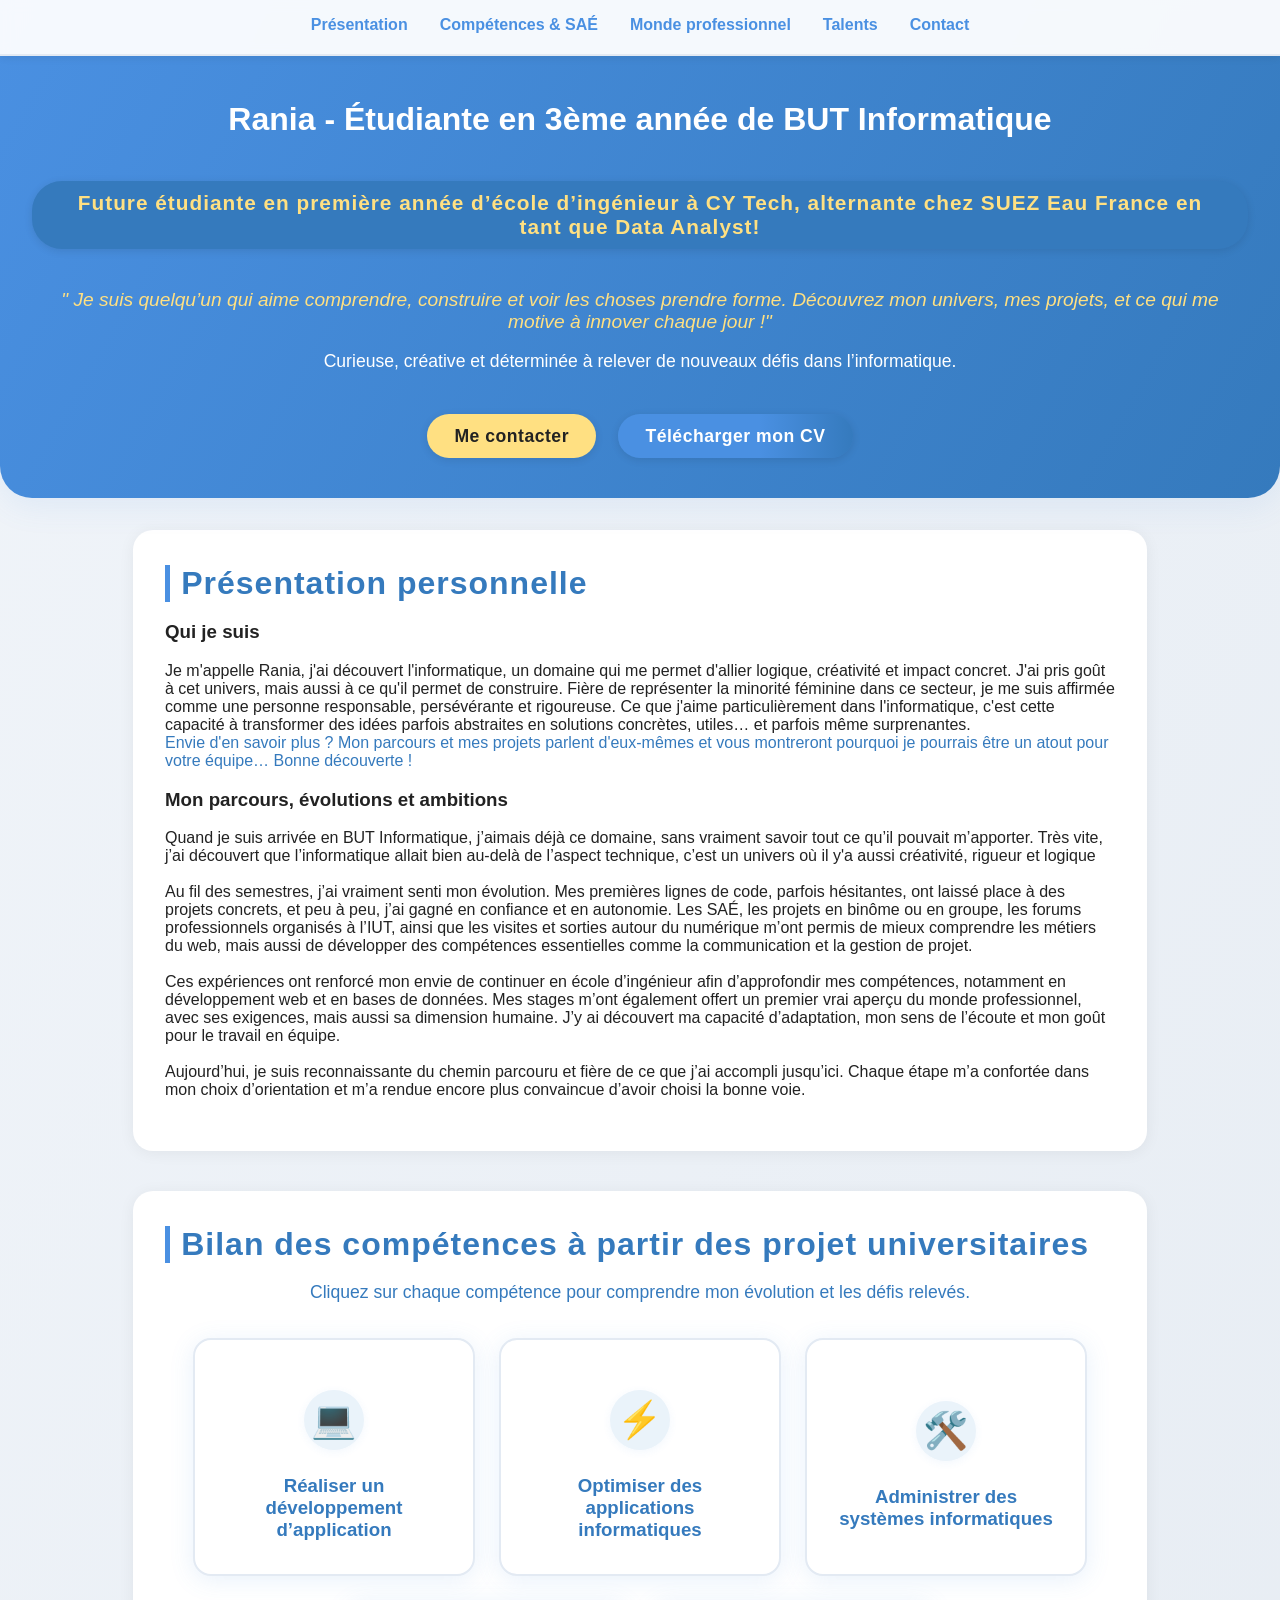
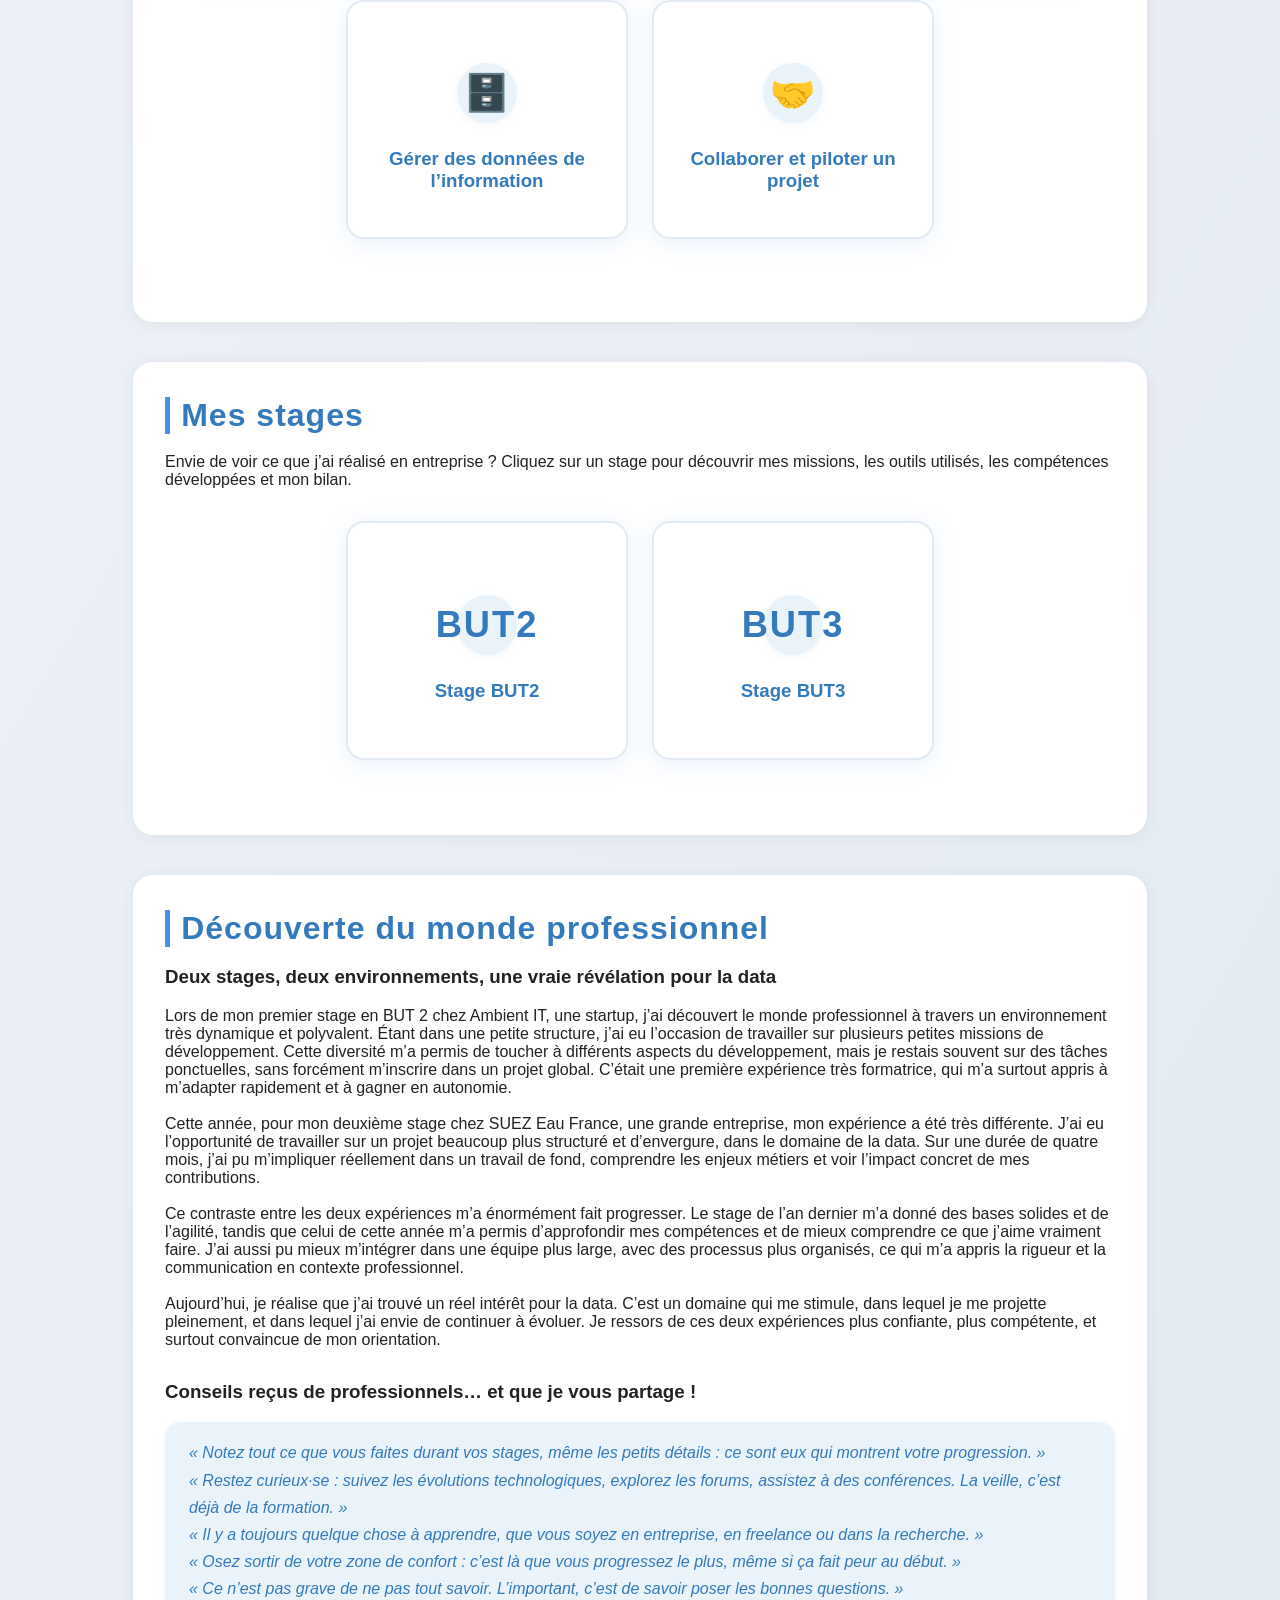
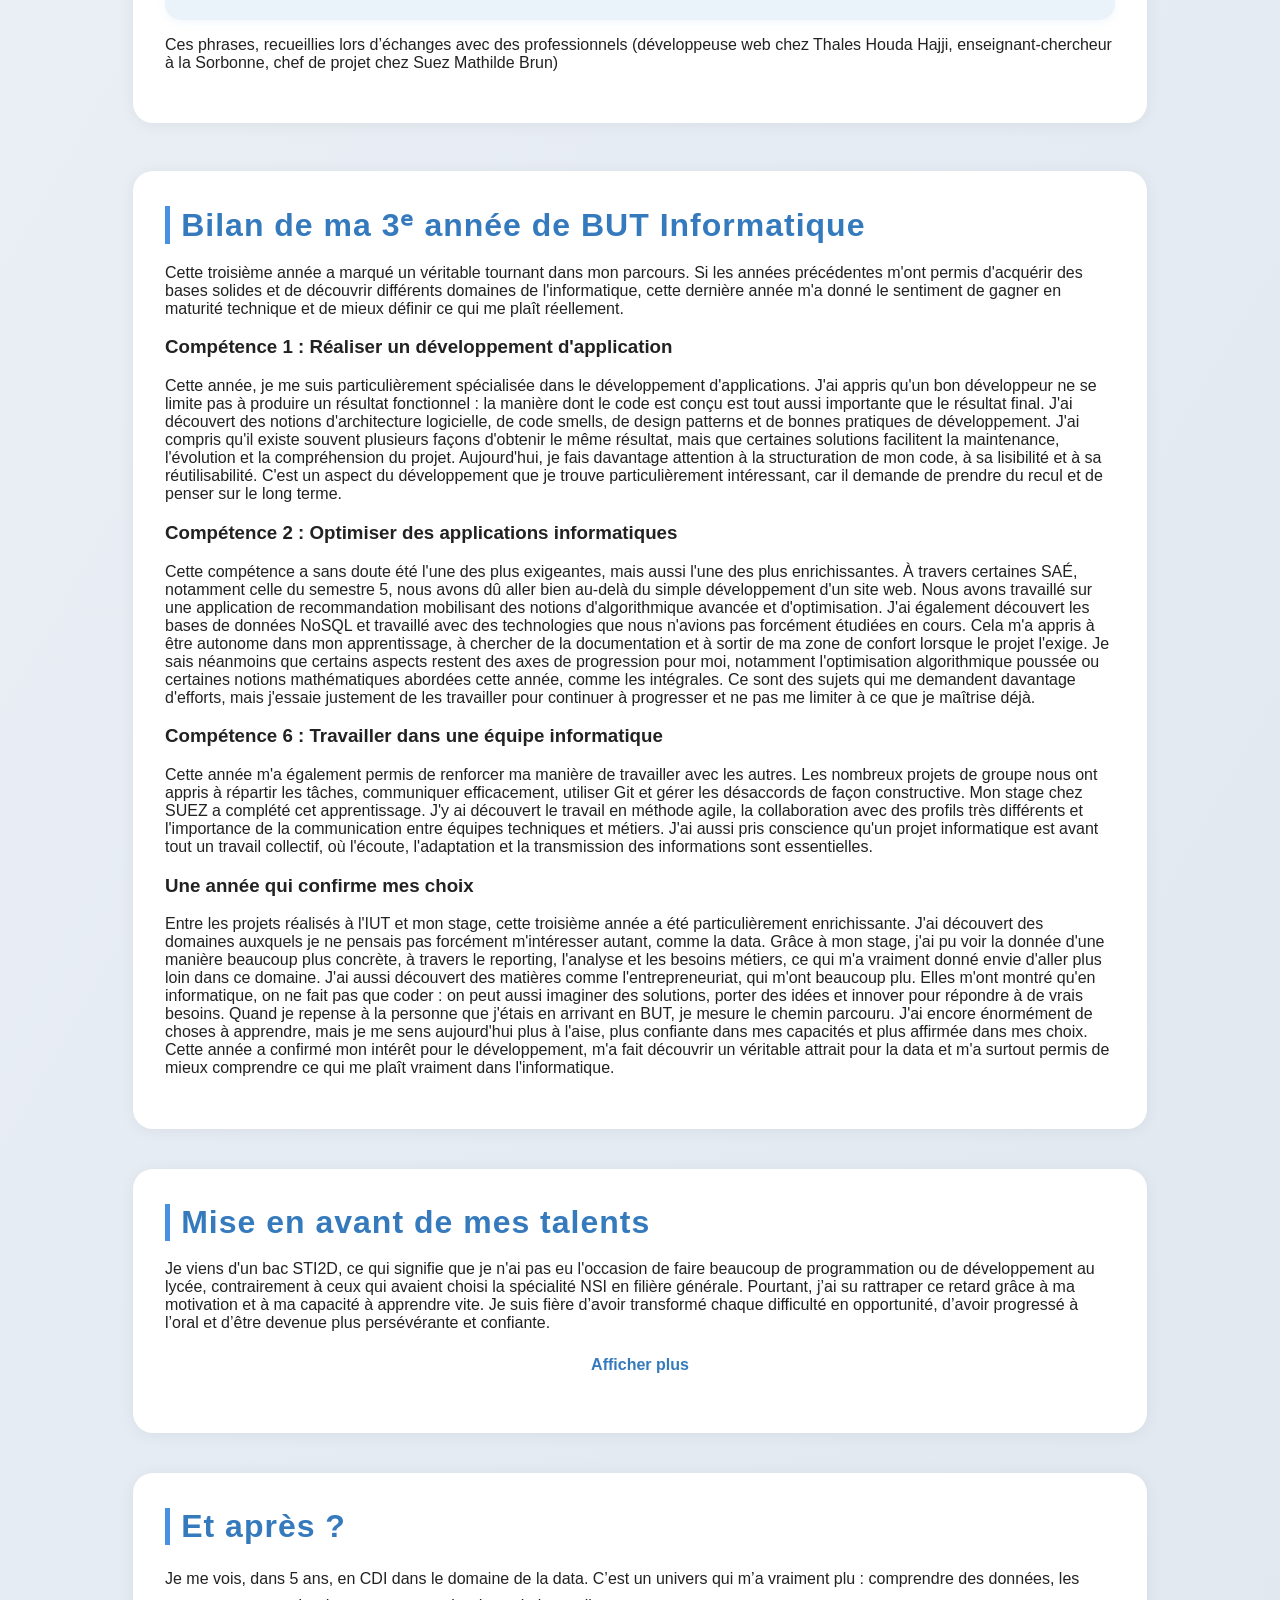
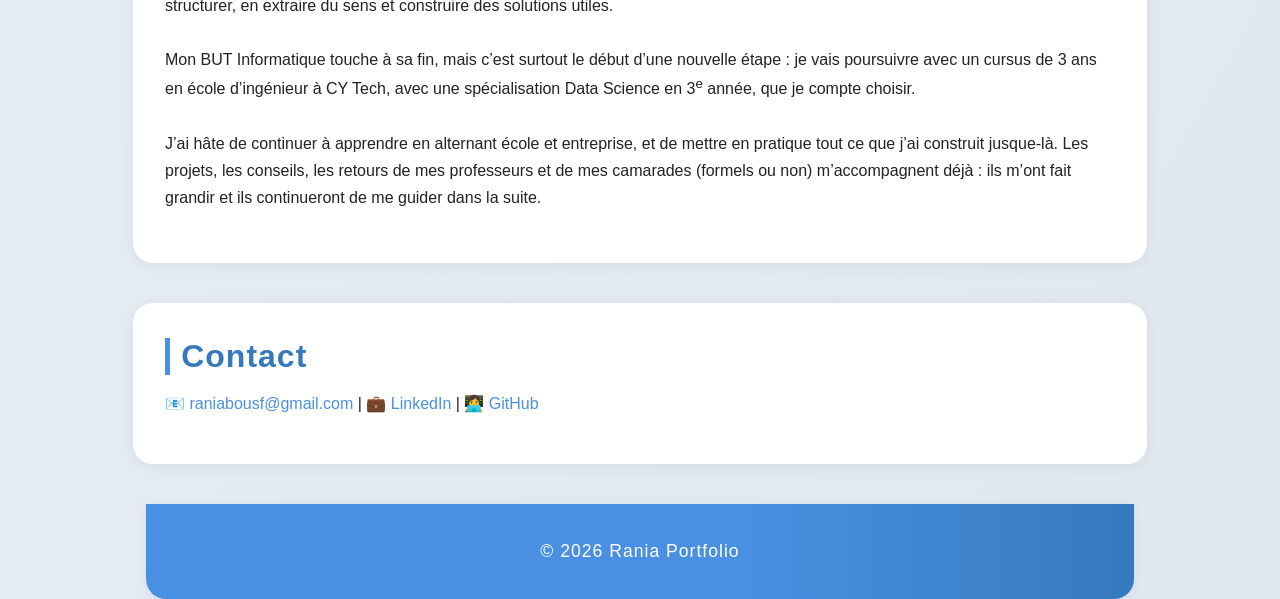
==== commit 38e9e7f5: "Mise à jour du portfolio" ====
--- a/index.html
+++ b/index.html
@@ -575,10 +575,7 @@
       simple développement d'un site web.
 
       Nous avons travaillé sur une application de recommandation mobilisant des notions d'algorithmique avancée et
-      d'optimisation. Il ne suffisait plus de faire fonctionner une solution : il fallait également prendre en compte
-      les performances, la consommation de ressources, l'autonomie des appareils ou encore l'efficacité des
-      traitements.
-
+      d'optimisation.
       J'ai également découvert les bases de données NoSQL et travaillé avec des technologies que nous n'avions pas
       forcément étudiées en cours. Cela m'a appris à être autonome dans mon apprentissage, à chercher de la
       documentation et à sortir de ma zone de confort lorsque le projet l'exige.
@@ -599,20 +596,20 @@
       et la transmission des informations sont essentielles.</p>
 
     <h3>Une année qui confirme mes choix</h3>
-    <p style="color: #222;">Entre les projets universitaires et mon stage, cette troisième année a été particulièrement
-      riche. J'ai découvert des domaines vers lesquels je ne me serais peut-être pas tournée spontanément, comme la
-      data, et qui sont aujourd'hui devenus de véritables centres d'intérêt. Mon stage m'a permis d'aborder la donnée
-      sous un angle beaucoup plus concret et orienté métier, tandis que les enseignements du BUT ont renforcé mes
-      compétences en développement.
-
-      J'ai également découvert des matières comme l'entrepreneuriat, qui m'ont donné envie d'imaginer des projets
-      innovants et m'ont ouvert à d'autres perspectives professionnelles. Elles m'ont montré qu'un informaticien ne se
-      contente pas de développer des solutions : il peut aussi être force de proposition, porter des idées et créer de
-      nouveaux services répondant à de vrais besoins.
-
-      Aujourd'hui, je mesure le chemin parcouru depuis mon arrivée en BUT. Je n'ai évidemment pas réponse à tout et
-      j'ai encore beaucoup à apprendre, mais je me sens plus légitime, plus confiante et surtout plus curieuse
-      qu'auparavant. Cette année a confirmé mon goût pour le développement et mon intérêt grandissant pour la data</p>
+    <p style="color: #222;">Entre les projets réalisés à l'IUT et mon stage, cette troisième année a été
+      particulièrement enrichissante. J'ai découvert des domaines auxquels je ne pensais pas forcément m'intéresser
+      autant, comme la data. Grâce à mon stage, j'ai pu voir la donnée d'une manière beaucoup plus concrète, à travers
+      le reporting, l'analyse et les besoins métiers, ce qui m'a vraiment donné envie d'aller plus loin dans ce domaine.
+
+      J'ai aussi découvert des matières comme l'entrepreneuriat, qui m'ont beaucoup plu. Elles m'ont montré qu'en
+      informatique, on ne fait pas que coder : on peut aussi imaginer des solutions, porter des idées et innover pour
+      répondre à de vrais besoins.
+
+      Quand je repense à la personne que j'étais en arrivant en BUT, je mesure le chemin parcouru. J'ai encore
+      énormément de choses à apprendre, mais je me sens aujourd'hui plus à l'aise, plus confiante dans mes capacités et
+      plus affirmée dans mes choix. Cette année a confirmé mon intérêt pour le développement, m'a fait découvrir un
+      véritable attrait pour la data et m'a surtout permis de mieux comprendre ce qui me plaît vraiment dans
+      l'informatique.</p>
   </section>
 
   <section id="mise-en-avant-talents">
